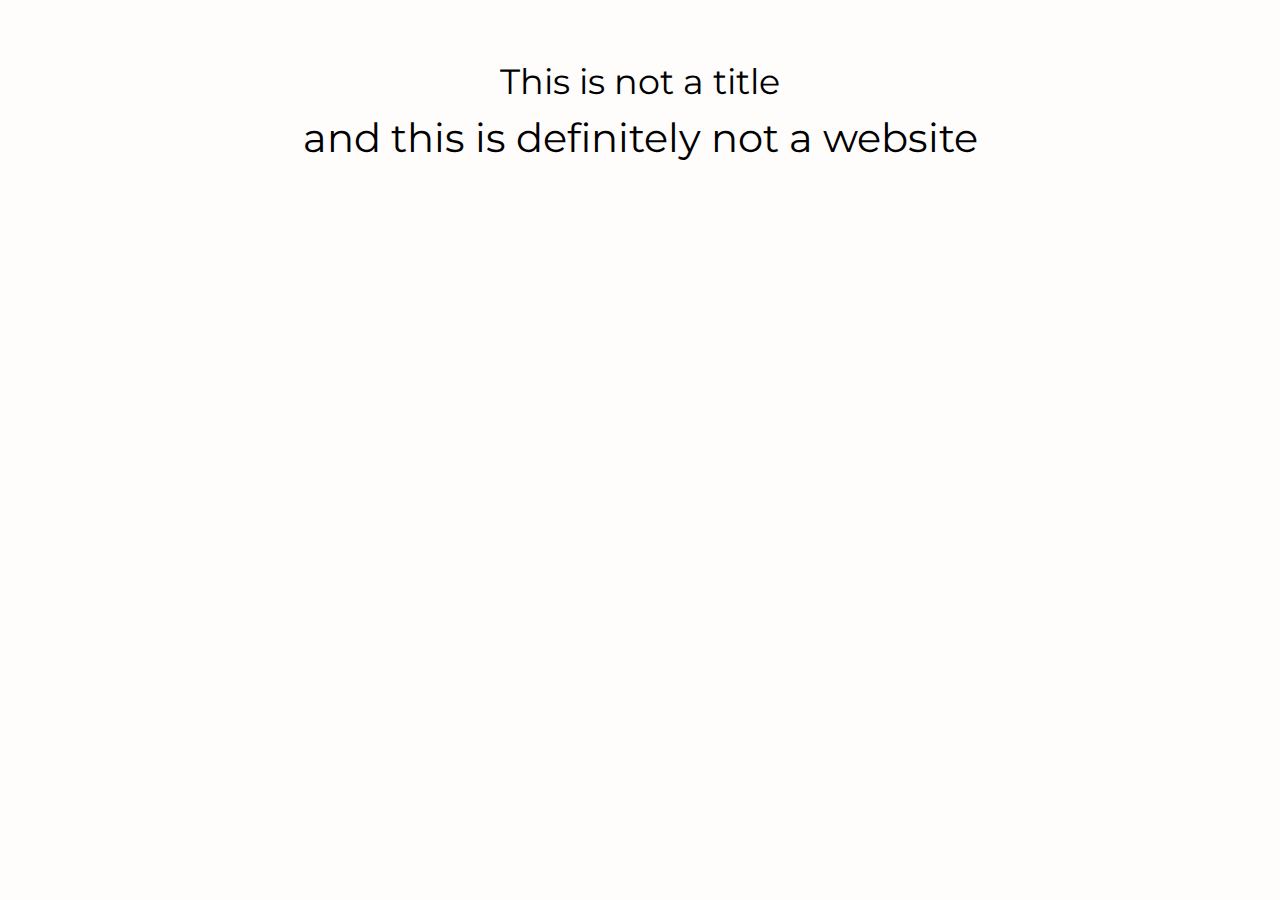
==== index.html @ 1a1ee0b5 "init" ====
<html lang="en">
<head>
    <meta charset="UTF-8">
    <meta name="viewport" content="width=device-width, initial-scale=1.0">
    <link rel="stylesheet" href="style.css">
    <title>TomFoolery</title>
</head>
<body>
    <div class="fiTitle">This is not a title</div>
    <div class="secTitle"> and this is definitely not a website</div>
</body>
</html>
---- style.css ----
@import url('https://fonts.googleapis.com/css2?family=Montserrat:wght@100;200;400;700&display=swap');
body {
    background: #fffcfc;
    font-family: "Montserrat", sans-serif;
  }

@keyframes color-change-in {
    from {
        color:black;
    } 
    to {
        color:#2856eb;
    }
}

@keyframes color-change-out {
    from {
        color:#2856eb;
    } 
    to {
        color:black;
    }
}

.fiTitle{
    margin-top: 60px;
    color: #000000;
    text-align: center;
    font-size: 35px;
}

.secTitle{
    margin-top: 10px;
    animation: color-change-out ease-in 0.15s;
    color: #000000;
    text-align: center;
    font-size: 40px;
}

.secTitle:hover{
    animation: color-change-in ease-in 0.15s;
    color: #2856eb;
}
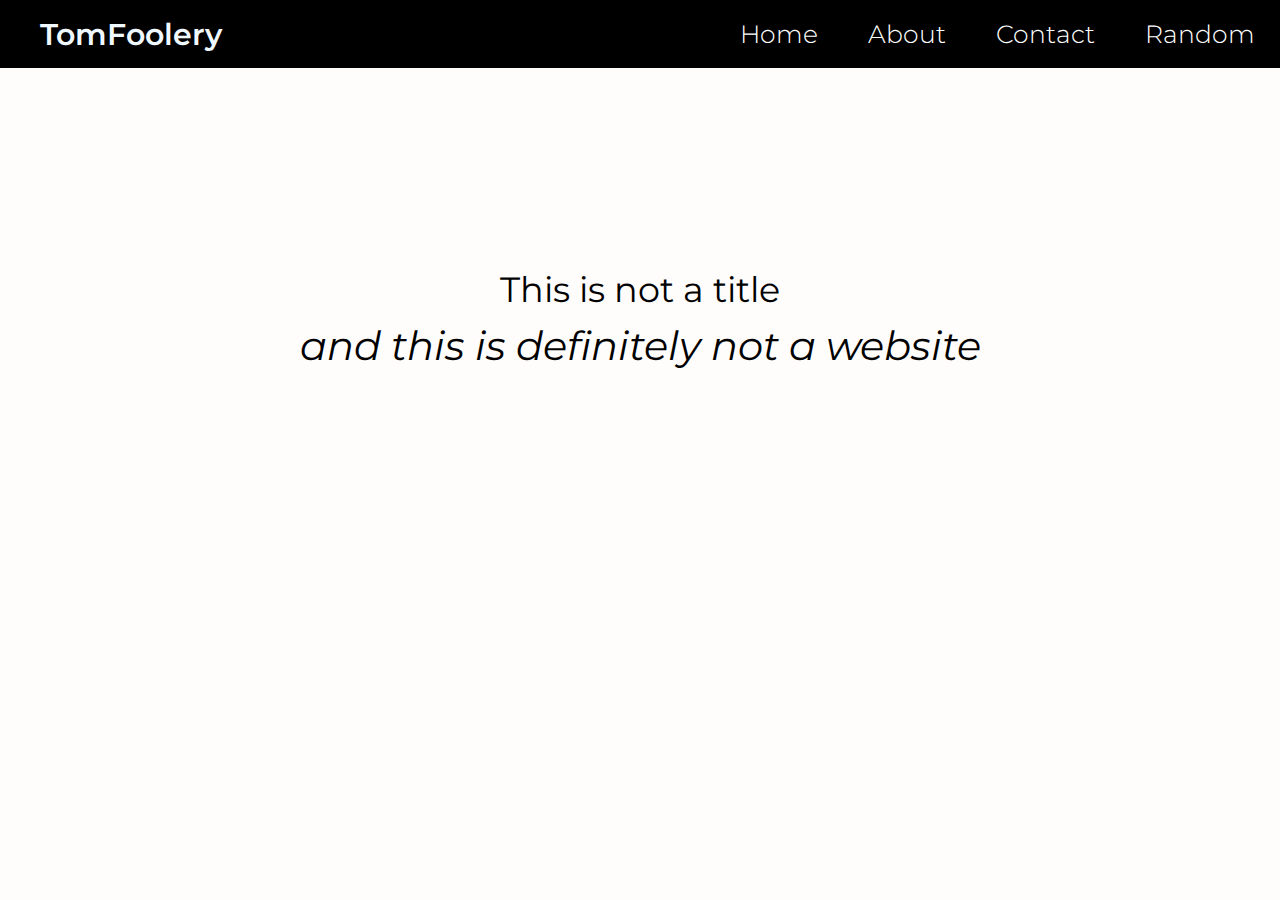
==== commit e61a1351: "navBar-added" ====
--- a/index.html
+++ b/index.html
@@ -4,9 +4,21 @@
     <meta name="viewport" content="width=device-width, initial-scale=1.0">
     <link rel="stylesheet" href="style.css">
     <title>TomFoolery</title>
+    <script src="script.js"></script>
 </head>
 <body>
+    <header class="navBar"> 
+        <ul class="navUl">
+            <div class="mainLogo"> TomFoolery </div>
+            <li><a href="default.asp">Random</a></li>
+            <li><a href="news.asp">Contact</a></li>
+            <li><a href="contact.asp">About</a></li>
+            <li><a href="about.asp">Home</a></li>
+            <div class="clear"></div> 
+        </ul>
+    </header>
     <div class="fiTitle">This is not a title</div>
     <div class="secTitle"> and this is definitely not a website</div>
 </body>
-</html>+</html>
+
--- a/style.css
+++ b/style.css
@@ -1,8 +1,91 @@
-@import url('https://fonts.googleapis.com/css2?family=Montserrat:wght@100;200;400;700&display=swap');
+@import url('https://fonts.googleapis.com/css2?family=Montserrat:ital,wght@0,100..900;1,100..900&display=swap');
 body {
     background: #fffcfc;
     font-family: "Montserrat", sans-serif;
+    height: 100%;
+    width: 100%;
+    margin: 0;
   }
+
+
+
+.navBar{
+    background-color: black;
+    width: 100%;
+    height: 68px;
+}
+
+.navUl{
+    margin: 0;
+}
+
+li{
+    list-style: none;
+}
+
+@keyframes nav-hover-in{
+    from {
+        color:white;
+        background-color: #000000;
+    } 
+    to {
+        color:black;
+        background-color: #fffcfc;
+    }
+}
+
+@keyframes nav-hover-out{
+    from {
+        color:black;
+        background-color: #fffcfc;
+    } 
+    to {
+        color:white;
+        background-color: #000000;
+    }
+}
+
+a{
+    animation: nav-hover-out ease-in 0.25s;
+    float: right ;
+    display: block;
+    height: auto;
+    color: white;
+    text-align: center;
+    font-size: 25px;
+    font-weight: 300;
+    padding: 18.6px 25px;
+    text-decoration: none;
+}
+
+a:hover{
+    animation: nav-hover-in ease-in 0.25s;
+    color:black;
+    background-color: #fffcfc;
+}
+
+.mainLogo{
+    float: left;
+    height: auto;
+    margin: auto;
+    font-size: 30px;
+    font-weight: 600;
+    padding: 16px 0px;
+    color:aliceblue
+}
+
+.clear
+{
+  clear: both;
+}
+
+.fiTitle{
+    margin-top: 200px;
+    color: #000000;
+    text-align: center;
+    font-size: 35px;
+    font-weight: 700px;
+}
 
 @keyframes color-change-in {
     from {
@@ -22,19 +105,13 @@
     }
 }
 
-.fiTitle{
-    margin-top: 60px;
-    color: #000000;
-    text-align: center;
-    font-size: 35px;
-}
-
 .secTitle{
     margin-top: 10px;
     animation: color-change-out ease-in 0.15s;
     color: #000000;
     text-align: center;
     font-size: 40px;
+    font-style: italic;
 }
 
 .secTitle:hover{
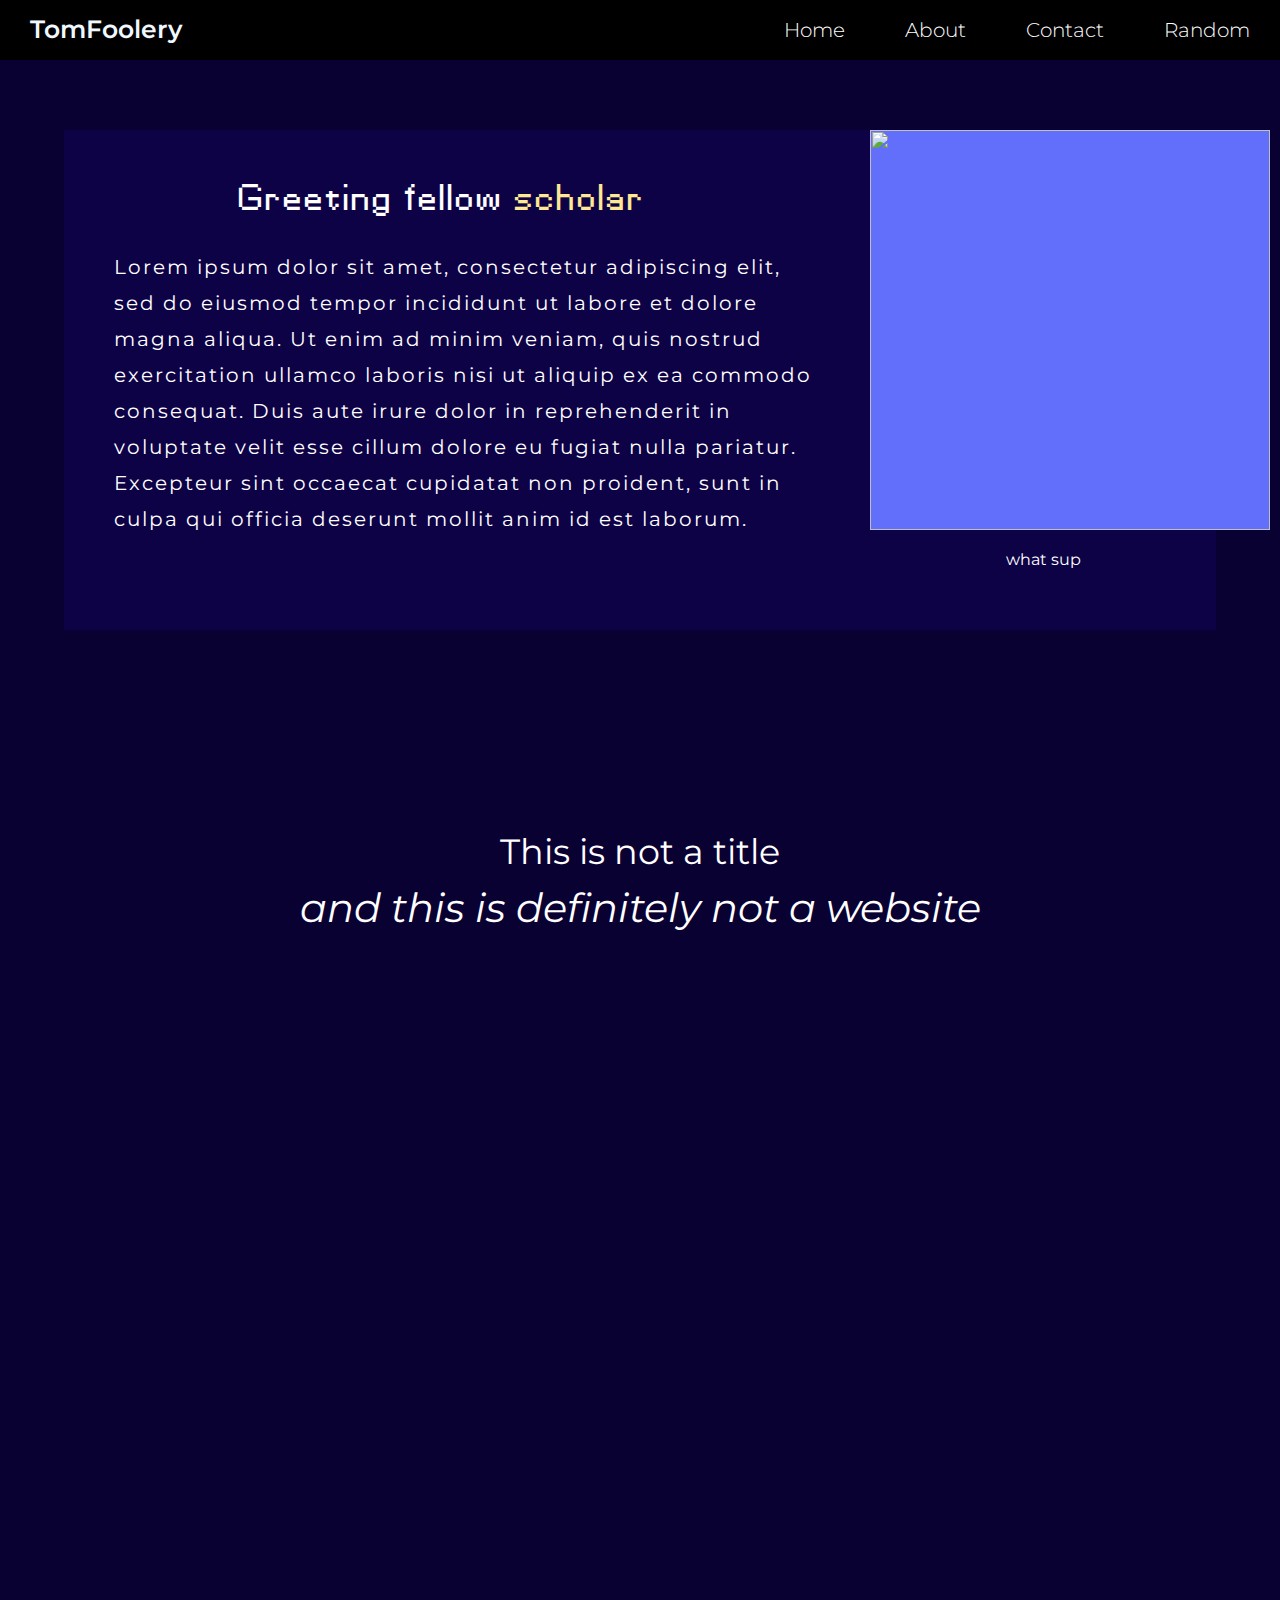
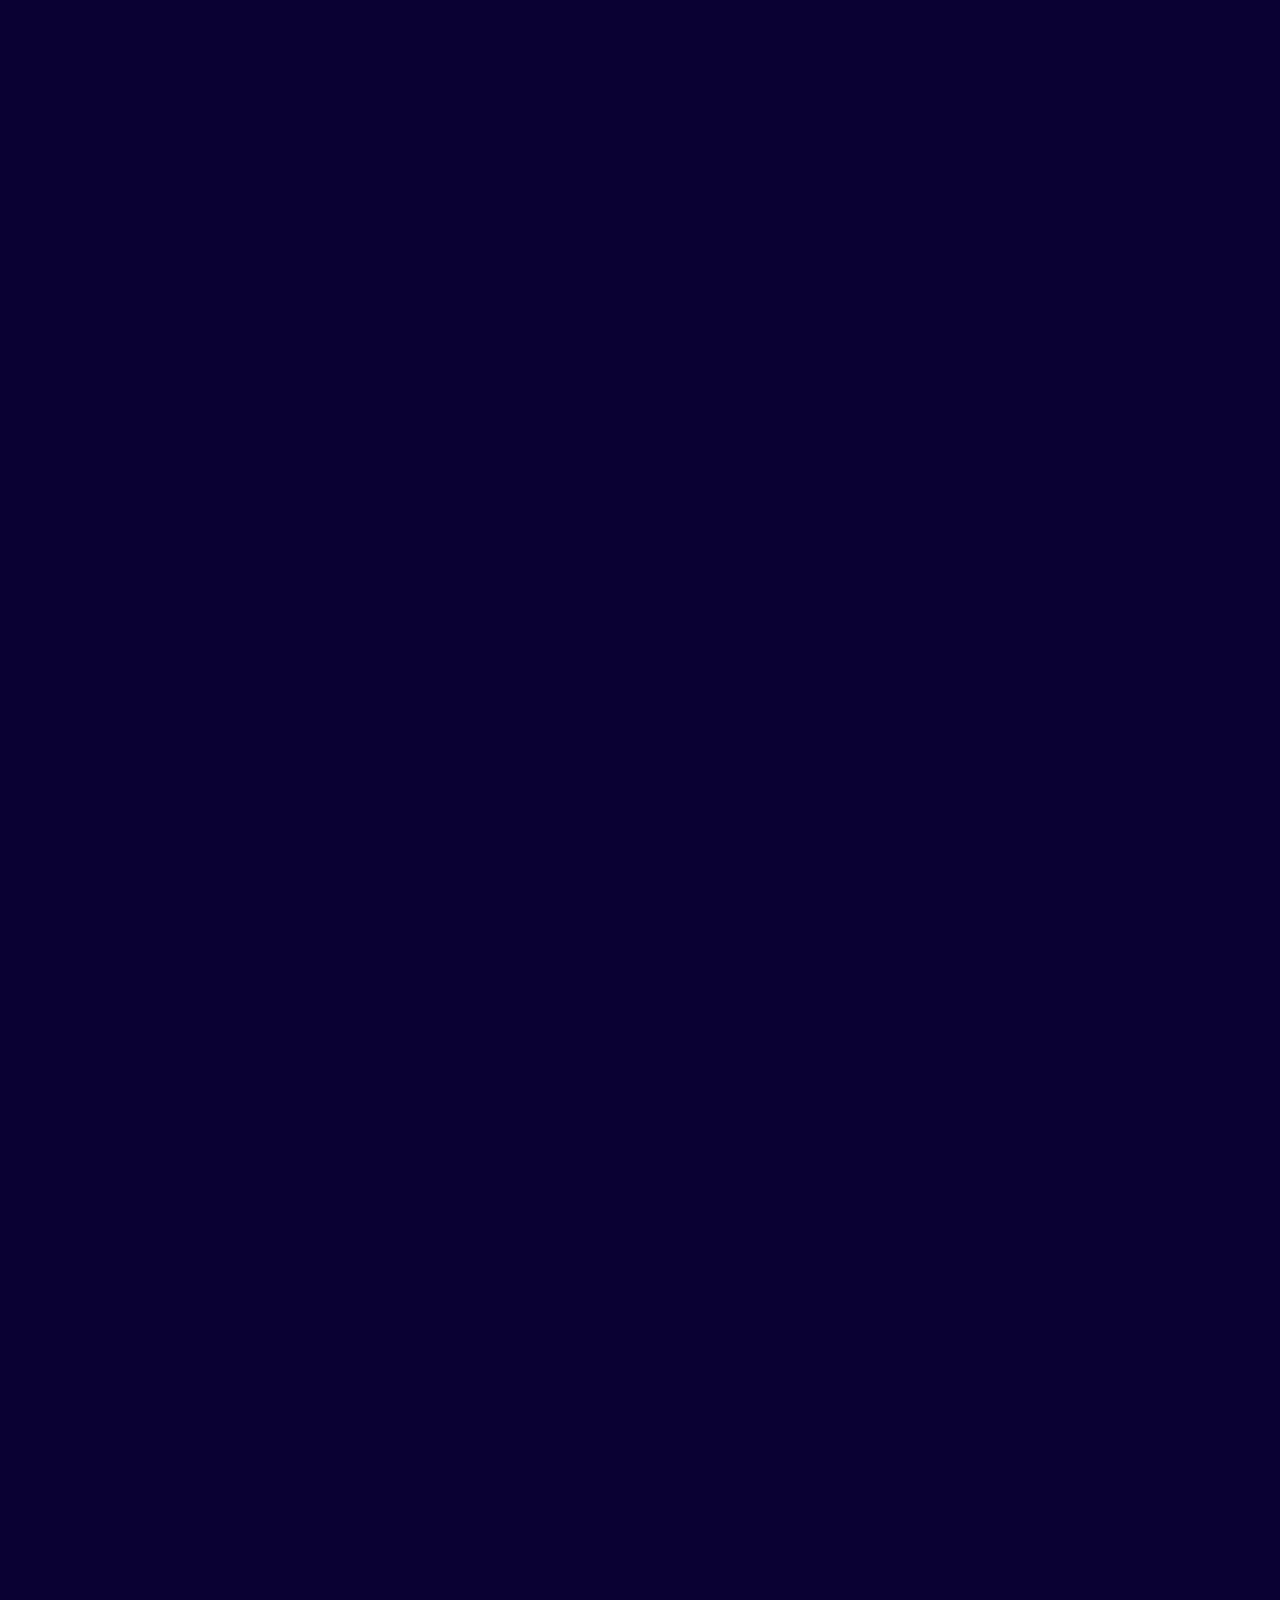
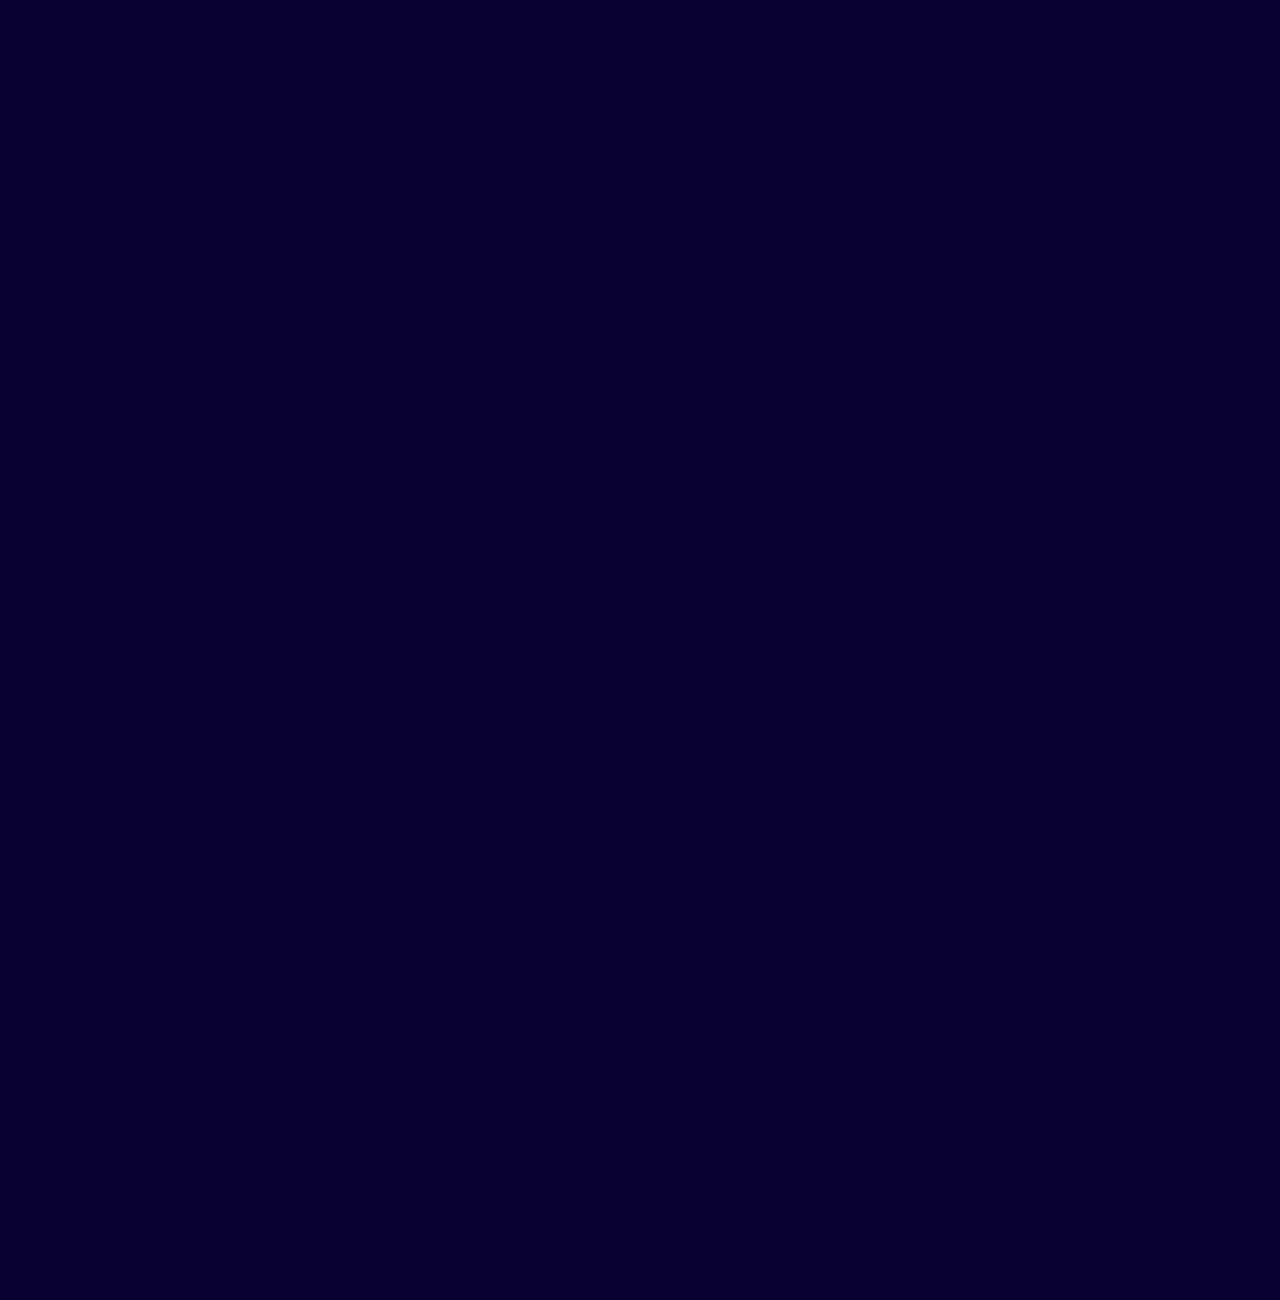
==== commit 8cb8bab3: "updated-navbar-and-added-intro" ====
--- a/index.html
+++ b/index.html
@@ -4,21 +4,31 @@
     <meta name="viewport" content="width=device-width, initial-scale=1.0">
     <link rel="stylesheet" href="style.css">
     <title>TomFoolery</title>
-    <script src="script.js"></script>
 </head>
 <body>
     <header class="navBar"> 
-        <ul class="navUl">
-            <div class="mainLogo"> TomFoolery </div>
-            <li><a href="default.asp">Random</a></li>
-            <li><a href="news.asp">Contact</a></li>
-            <li><a href="contact.asp">About</a></li>
-            <li><a href="about.asp">Home</a></li>
-            <div class="clear"></div> 
-        </ul>
+        <div class="mainLogo"> TomFoolery </div>
+        <div class="navUl">
+            <a class="navItem" href="default.asp">Random</a>
+            <a class="navItem" href="news.asp">Contact</a>
+            <a class="navItem" href="contact.asp">About</a>
+            <a class="navItem" href="about.asp">Home</a>
+            
+        </div>
     </header>
+    <div class="introContainer" id="intro"> 
+        <div class="introLeft">
+            <div class="greetTitle"> Greeting fellow <span style="color: #ffe893;">scholar</span></div>
+            <div class="introContent">Lorem ipsum dolor sit amet, consectetur adipiscing elit, sed do eiusmod tempor incididunt ut labore et dolore magna aliqua. Ut enim ad minim veniam, quis nostrud exercitation ullamco laboris nisi ut aliquip ex ea commodo consequat. Duis aute irure dolor in reprehenderit in voluptate velit esse cillum dolore eu fugiat nulla pariatur. Excepteur sint occaecat cupidatat non proident, sunt in culpa qui officia deserunt mollit anim id est laborum.</div>
+        </div>
+        <div class="introRight">
+            <img class="introPicture" src="pfp.jpg">
+            <div class="introPicText">what sup</div>
+        </div>
+    </div>
     <div class="fiTitle">This is not a title</div>
     <div class="secTitle"> and this is definitely not a website</div>
+    <script src="script.js"></script>
 </body>
 </html>
 
--- a/style.css
+++ b/style.css
@@ -1,8 +1,14 @@
 @import url('https://fonts.googleapis.com/css2?family=Montserrat:ital,wght@0,100..900;1,100..900&display=swap');
+@font-face {
+    font-family: 'fvf';
+    src: url('FVF Fernando 08.ttf') format('opentype');
+    font-weight: normal;
+    font-style: normal;
+}
 body {
-    background: #fffcfc;
+    background: #0a0133;
     font-family: "Montserrat", sans-serif;
-    height: 100%;
+    height: 500%;
     width: 100%;
     margin: 0;
   }
@@ -12,11 +18,13 @@
 .navBar{
     background-color: black;
     width: 100%;
-    height: 68px;
+    height: 60px;
 }
 
 .navUl{
-    margin: 0;
+    margin: auto;
+    align-items: center;
+    
 }
 
 li{
@@ -25,53 +33,58 @@
 
 @keyframes nav-hover-in{
     from {
-        color:white;
-        background-color: #000000;
+        font-size: 20px;
+        font-weight: 300 ;
+        margin: 18px 30px;
     } 
     to {
-        color:black;
-        background-color: #fffcfc;
+        font-size: 25px;
+        font-weight: 600 ;
+        margin: 14px 30px;
     }
 }
 
 @keyframes nav-hover-out{
     from {
-        color:black;
-        background-color: #fffcfc;
+        margin: 14px 30px;
+        font-size: 25px;
+        font-weight: 600 ;
     } 
     to {
-        color:white;
-        background-color: #000000;
+        font-size: 20px;
+        font-weight: 300;
+        margin: 18px 30px;
     }
 }
 
-a{
+.navItem{
     animation: nav-hover-out ease-in 0.25s;
     float: right ;
     display: block;
     height: auto;
     color: white;
     text-align: center;
-    font-size: 25px;
+    font-size: 20px;
     font-weight: 300;
-    padding: 18.6px 25px;
+    margin: 18px 30px; 
     text-decoration: none;
 }
 
 a:hover{
-    animation: nav-hover-in ease-in 0.25s;
-    color:black;
-    background-color: #fffcfc;
+    animation: nav-hover-in ease-in 0.2s;
+    font-weight: 600;
+    font-size: 25px;
+    margin: 14px 30px;
 }
 
 .mainLogo{
     float: left;
     height: auto;
-    margin: auto;
-    font-size: 30px;
+    font-size: 25px;
     font-weight: 600;
-    padding: 16px 0px;
-    color:aliceblue
+    padding: 14px 0px;
+    color:aliceblue;
+    margin-left: 30px;
 }
 
 .clear
@@ -81,7 +94,7 @@
 
 .fiTitle{
     margin-top: 200px;
-    color: #000000;
+    color: #ffffff;
     text-align: center;
     font-size: 35px;
     font-weight: 700px;
@@ -89,26 +102,26 @@
 
 @keyframes color-change-in {
     from {
-        color:black;
+        color:#ffffff;
     } 
     to {
-        color:#2856eb;
+        color:#ffea98;
     }
 }
 
 @keyframes color-change-out {
     from {
-        color:#2856eb;
+        color:#ffea98;
     } 
     to {
-        color:black;
+        color:#ffffff;
     }
 }
 
 .secTitle{
     margin-top: 10px;
     animation: color-change-out ease-in 0.15s;
-    color: #000000;
+    color: #ffffff;
     text-align: center;
     font-size: 40px;
     font-style: italic;
@@ -116,9 +129,63 @@
 
 .secTitle:hover{
     animation: color-change-in ease-in 0.15s;
-    color: #2856eb;
+    color: #ffea98;
+}
+
+.introContainer{
+    width: 90%;
+    height: 500px;
+    align-items: center;
+    margin: auto;
+    margin-top: 70px;
+    background-color:#0e0246;
+}
+.introLeft{
+    float: left;
+    margin: auto;
+    width: 70%;
+    height: auto;
+}
+
+.greetTitle{
+    text-align: center;
+    margin-top: 35px;
+    margin-right: 50px;
+    font-family: fvf;
+    letter-spacing: 2px;
+    font-size: 25px;
+    color:white;
+}
+
+.introContent{
+    color:white;
+    margin: 50px;
+    margin-top: 30px;
+    font-size: 20px;
+    letter-spacing: 2px;
+    line-height: 1.8;
+}
+
+.introRight{
+    float: right;
+    margin: auto;
+    width: 30%;
+    height: auto;
+}
+
+.introPicture{
+    
+    height: 400px;
+    width: 400px;
+    text-align: center;
+    background-color: #626ffb;
+}
+
+.introPicText{
+    margin-top: 20px;
+    text-align:center;
+    color: white;
 }
 
 
 
-
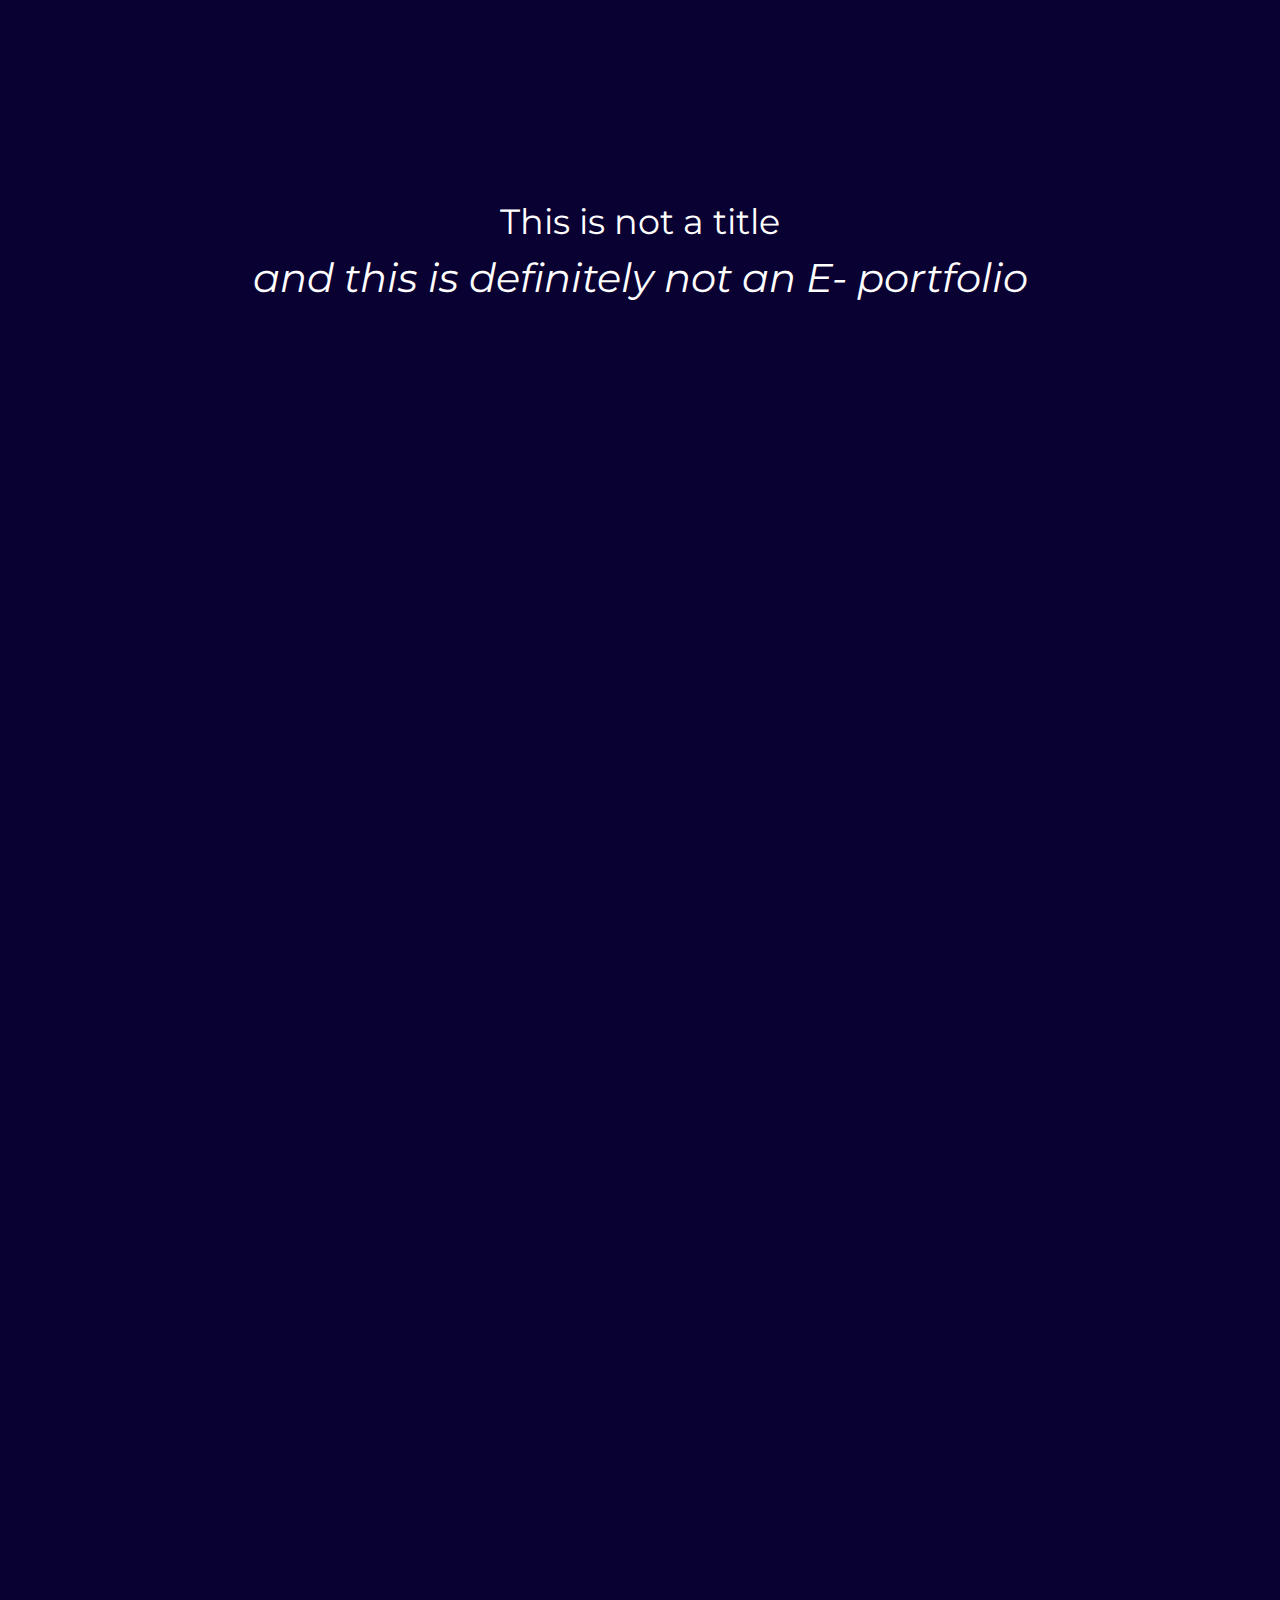
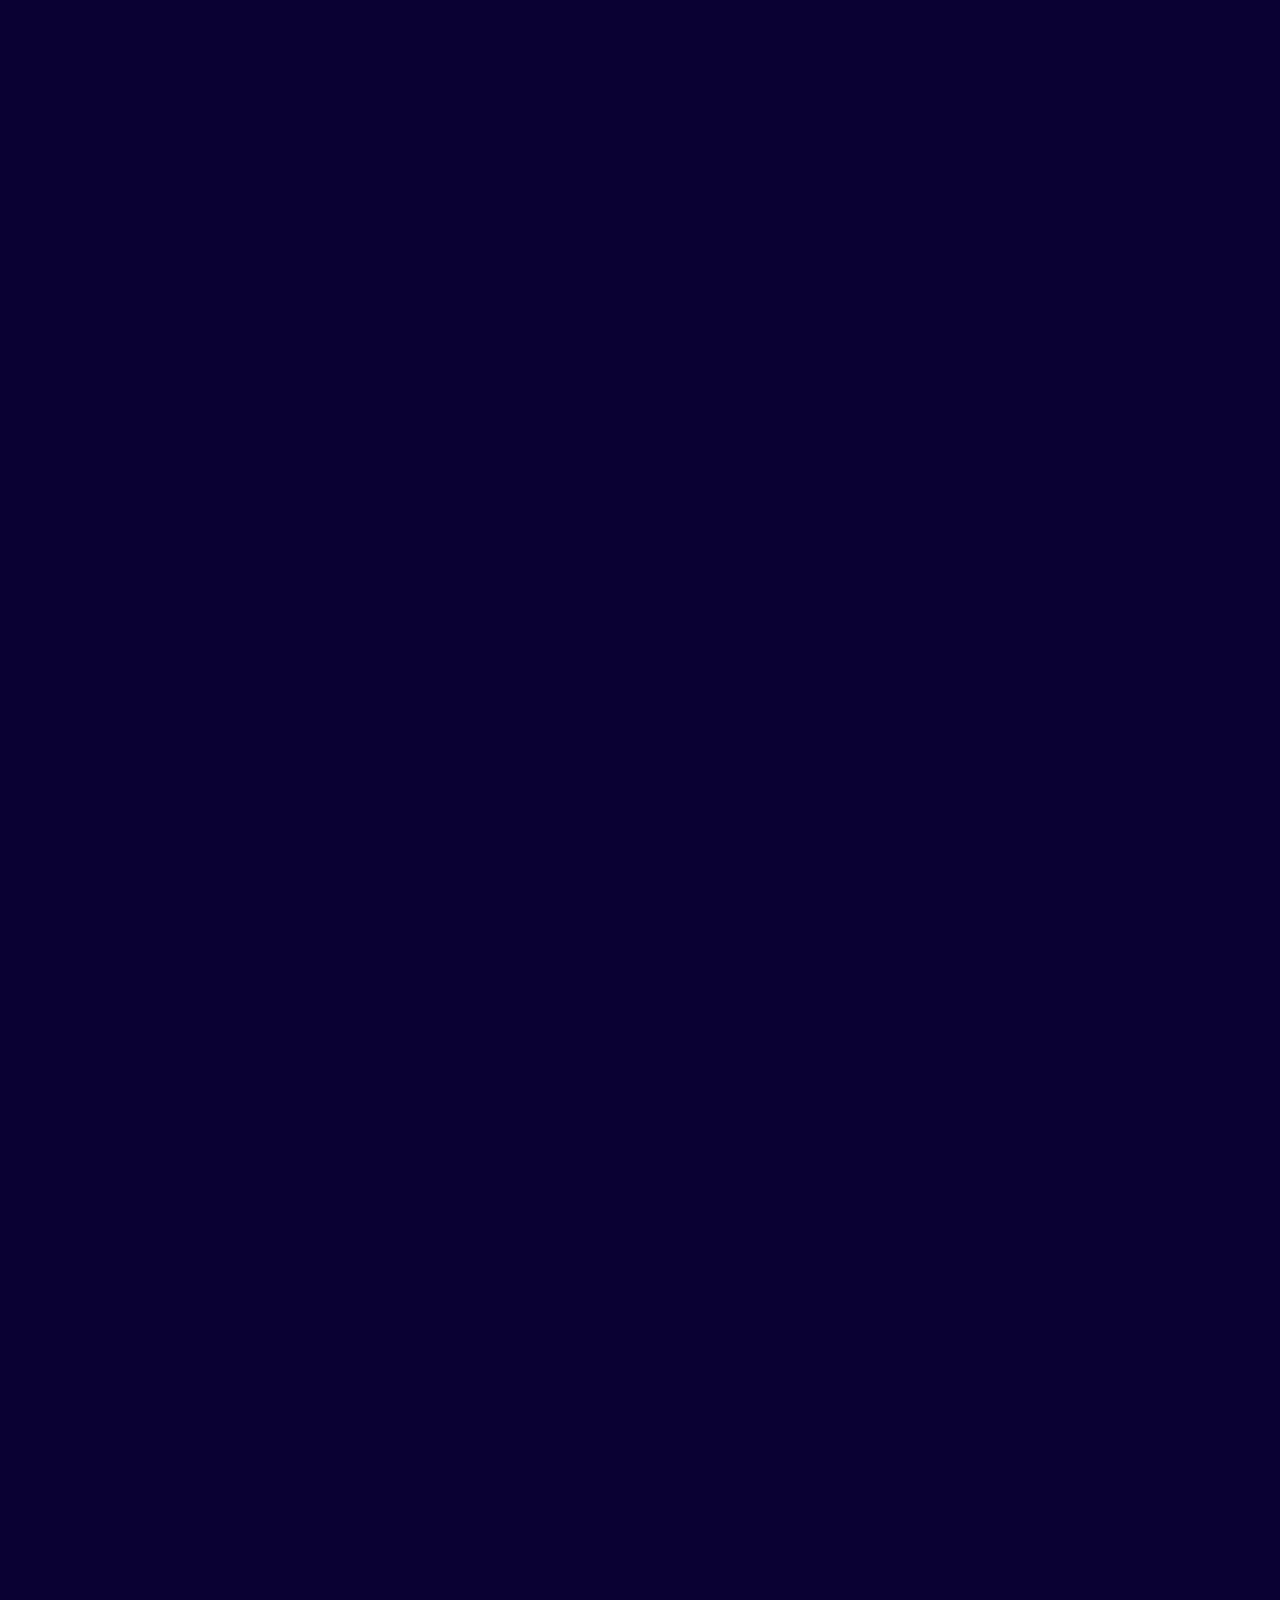
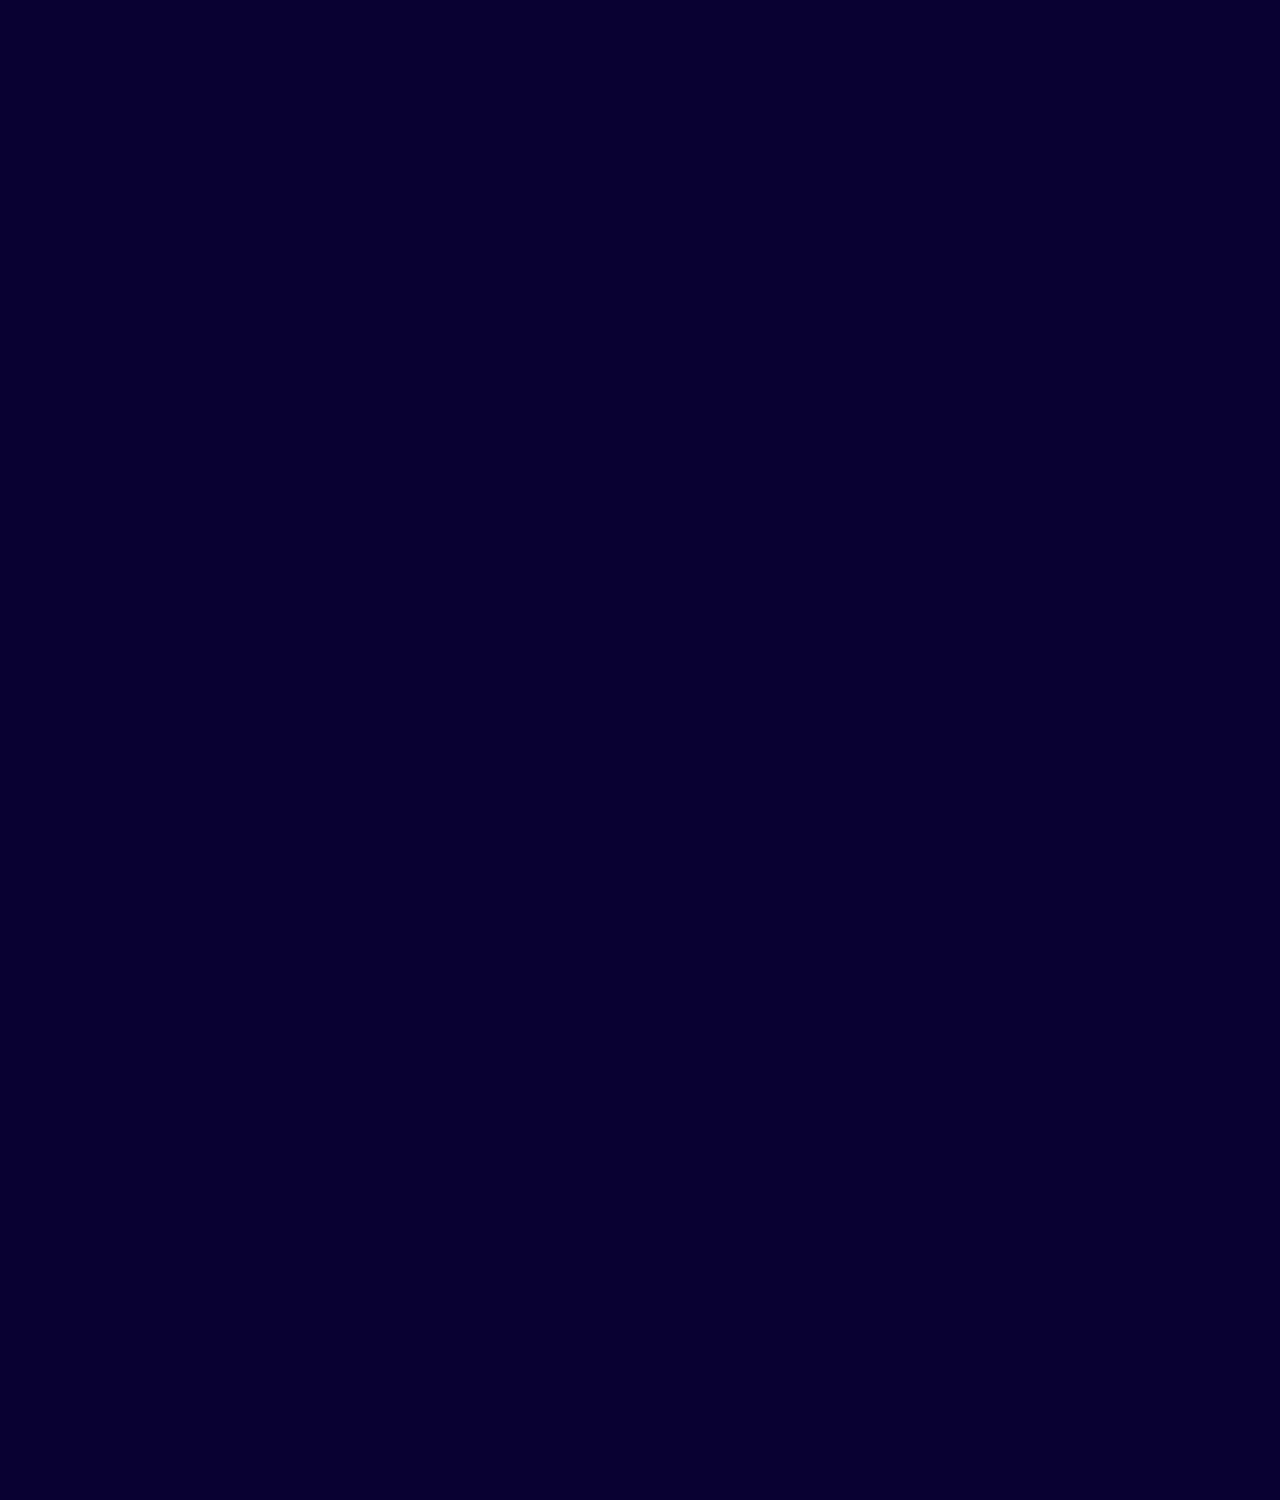
==== commit 6e05c84b: "updated-index" ====
--- a/index.html
+++ b/index.html
@@ -2,32 +2,23 @@
 <head>
     <meta charset="UTF-8">
     <meta name="viewport" content="width=device-width, initial-scale=1.0">
+    <link rel="icon" href="webIcon.png">
     <link rel="stylesheet" href="style.css">
     <title>TomFoolery</title>
 </head>
 <body>
-    <header class="navBar"> 
+    <main-header></main-header>          
+    <!-- <header class="navBar"> 
         <div class="mainLogo"> TomFoolery </div>
         <div class="navUl">
             <a class="navItem" href="default.asp">Random</a>
-            <a class="navItem" href="news.asp">Contact</a>
-            <a class="navItem" href="contact.asp">About</a>
-            <a class="navItem" href="about.asp">Home</a>
-            
+            <a class="navItem" href="contact.html">Contact</a>
+            <a class="navItem" href="about.html">About</a>
+            <a class="navItem" href="index.html">Home</a>
         </div>
-    </header>
-    <div class="introContainer" id="intro"> 
-        <div class="introLeft">
-            <div class="greetTitle"> Greeting fellow <span style="color: #ffe893;">scholar</span></div>
-            <div class="introContent">Lorem ipsum dolor sit amet, consectetur adipiscing elit, sed do eiusmod tempor incididunt ut labore et dolore magna aliqua. Ut enim ad minim veniam, quis nostrud exercitation ullamco laboris nisi ut aliquip ex ea commodo consequat. Duis aute irure dolor in reprehenderit in voluptate velit esse cillum dolore eu fugiat nulla pariatur. Excepteur sint occaecat cupidatat non proident, sunt in culpa qui officia deserunt mollit anim id est laborum.</div>
-        </div>
-        <div class="introRight">
-            <img class="introPicture" src="pfp.jpg">
-            <div class="introPicText">what sup</div>
-        </div>
-    </div>
+    </header>      -->
     <div class="fiTitle">This is not a title</div>
-    <div class="secTitle"> and this is definitely not a website</div>
+    <div class="secTitle"> and this is definitely not an E- portfolio</div>
     <script src="script.js"></script>
 </body>
 </html>
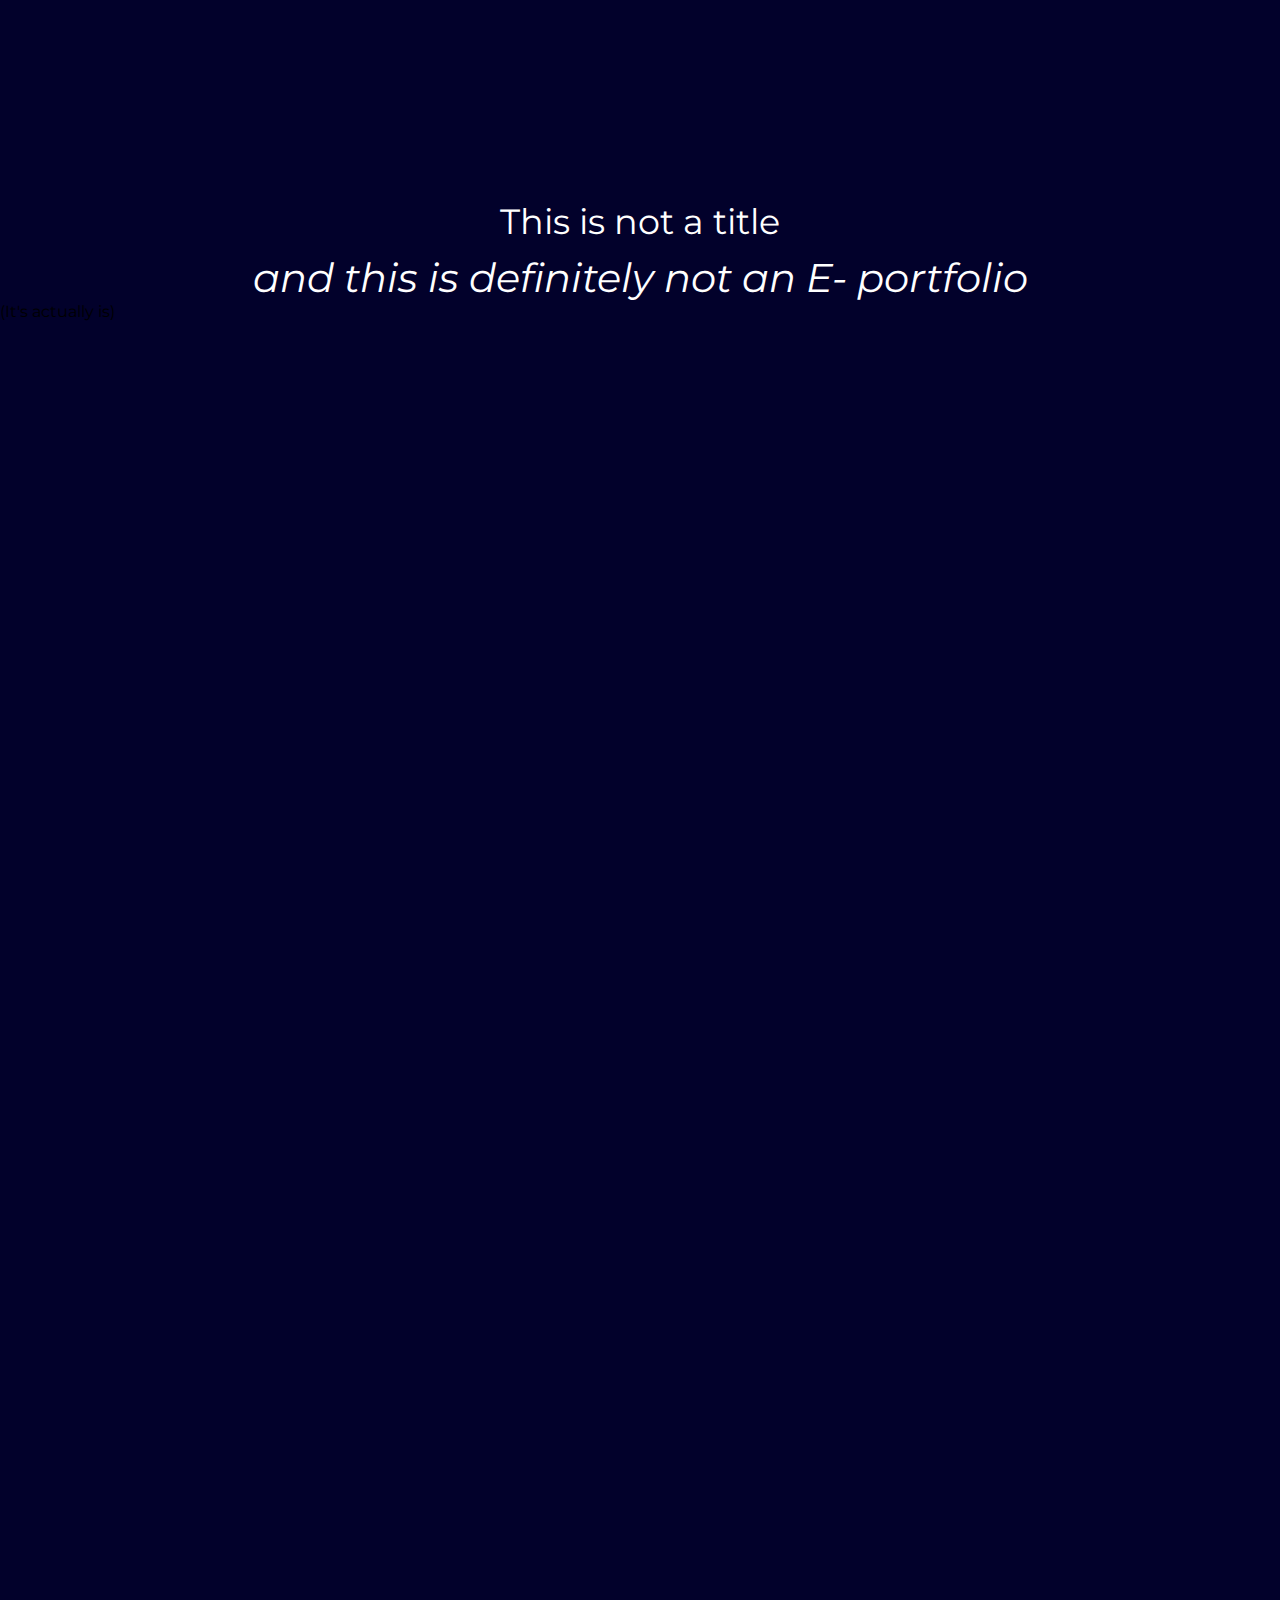
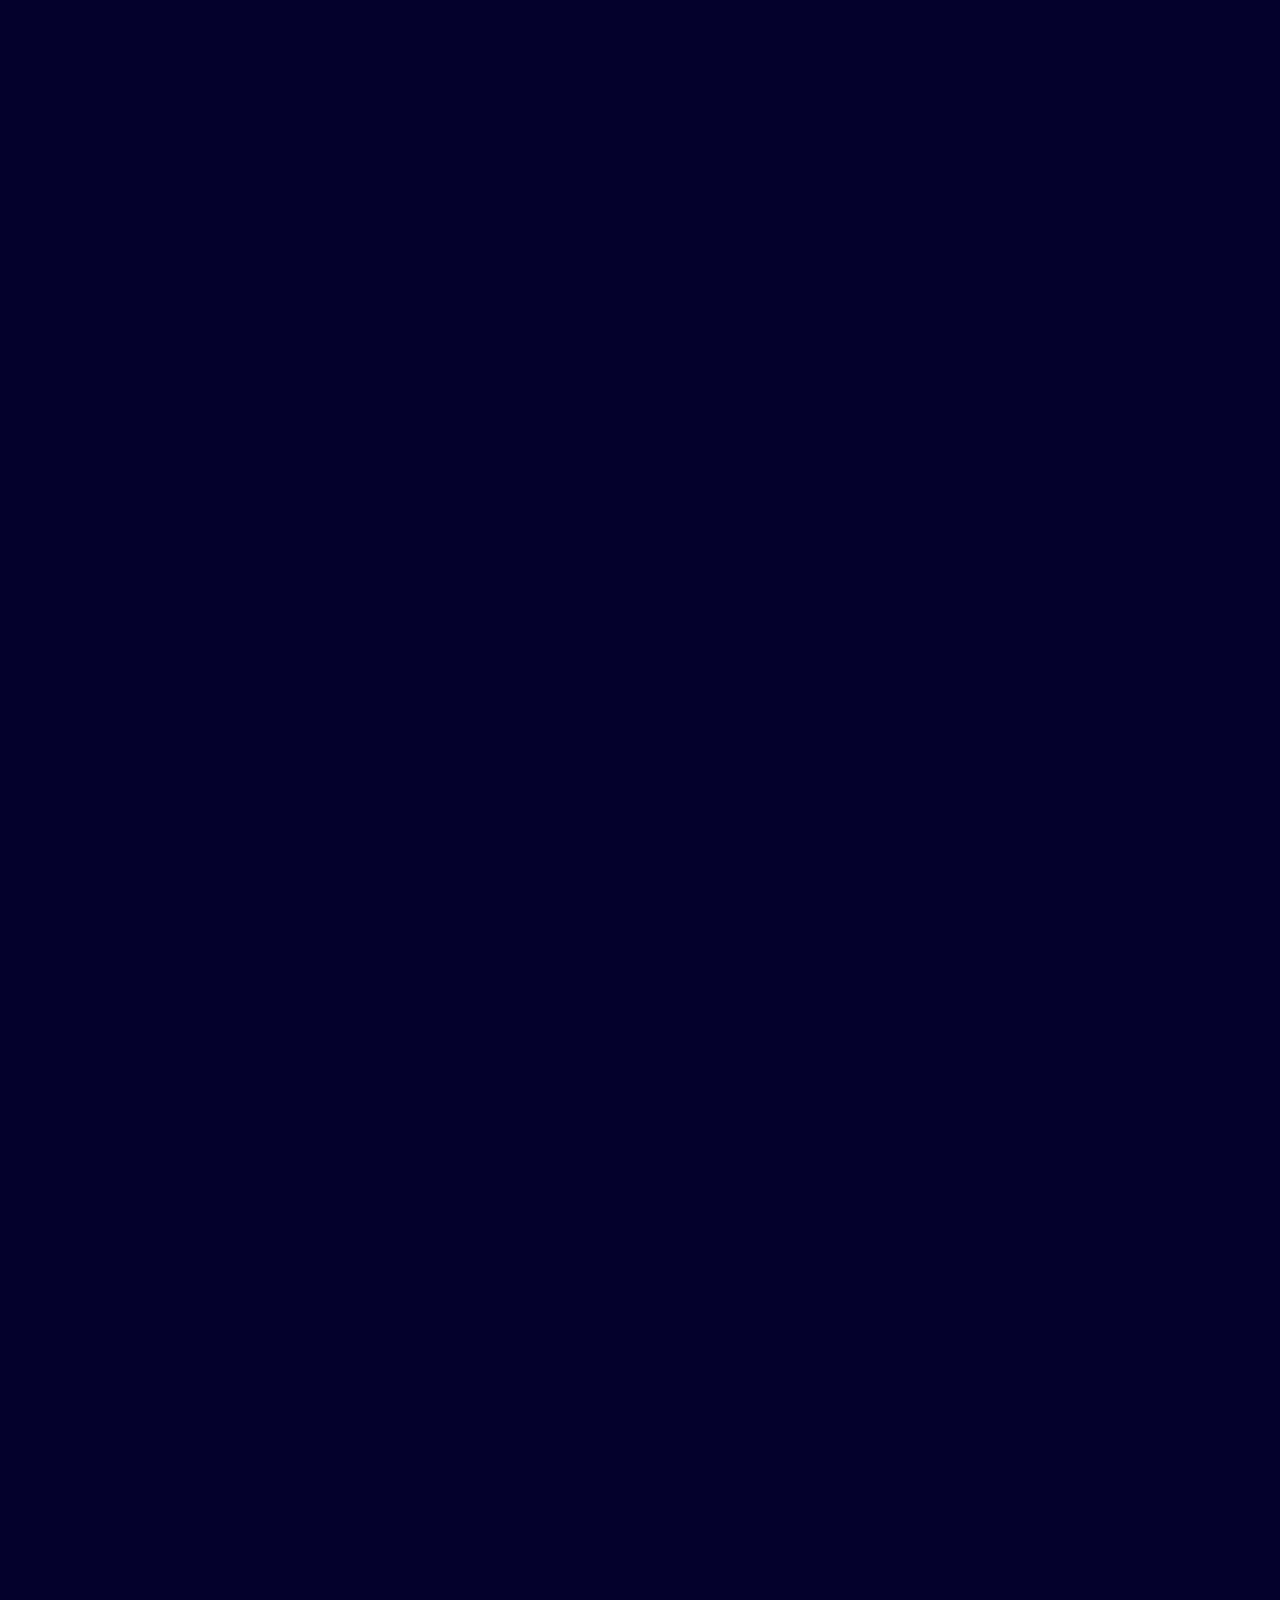
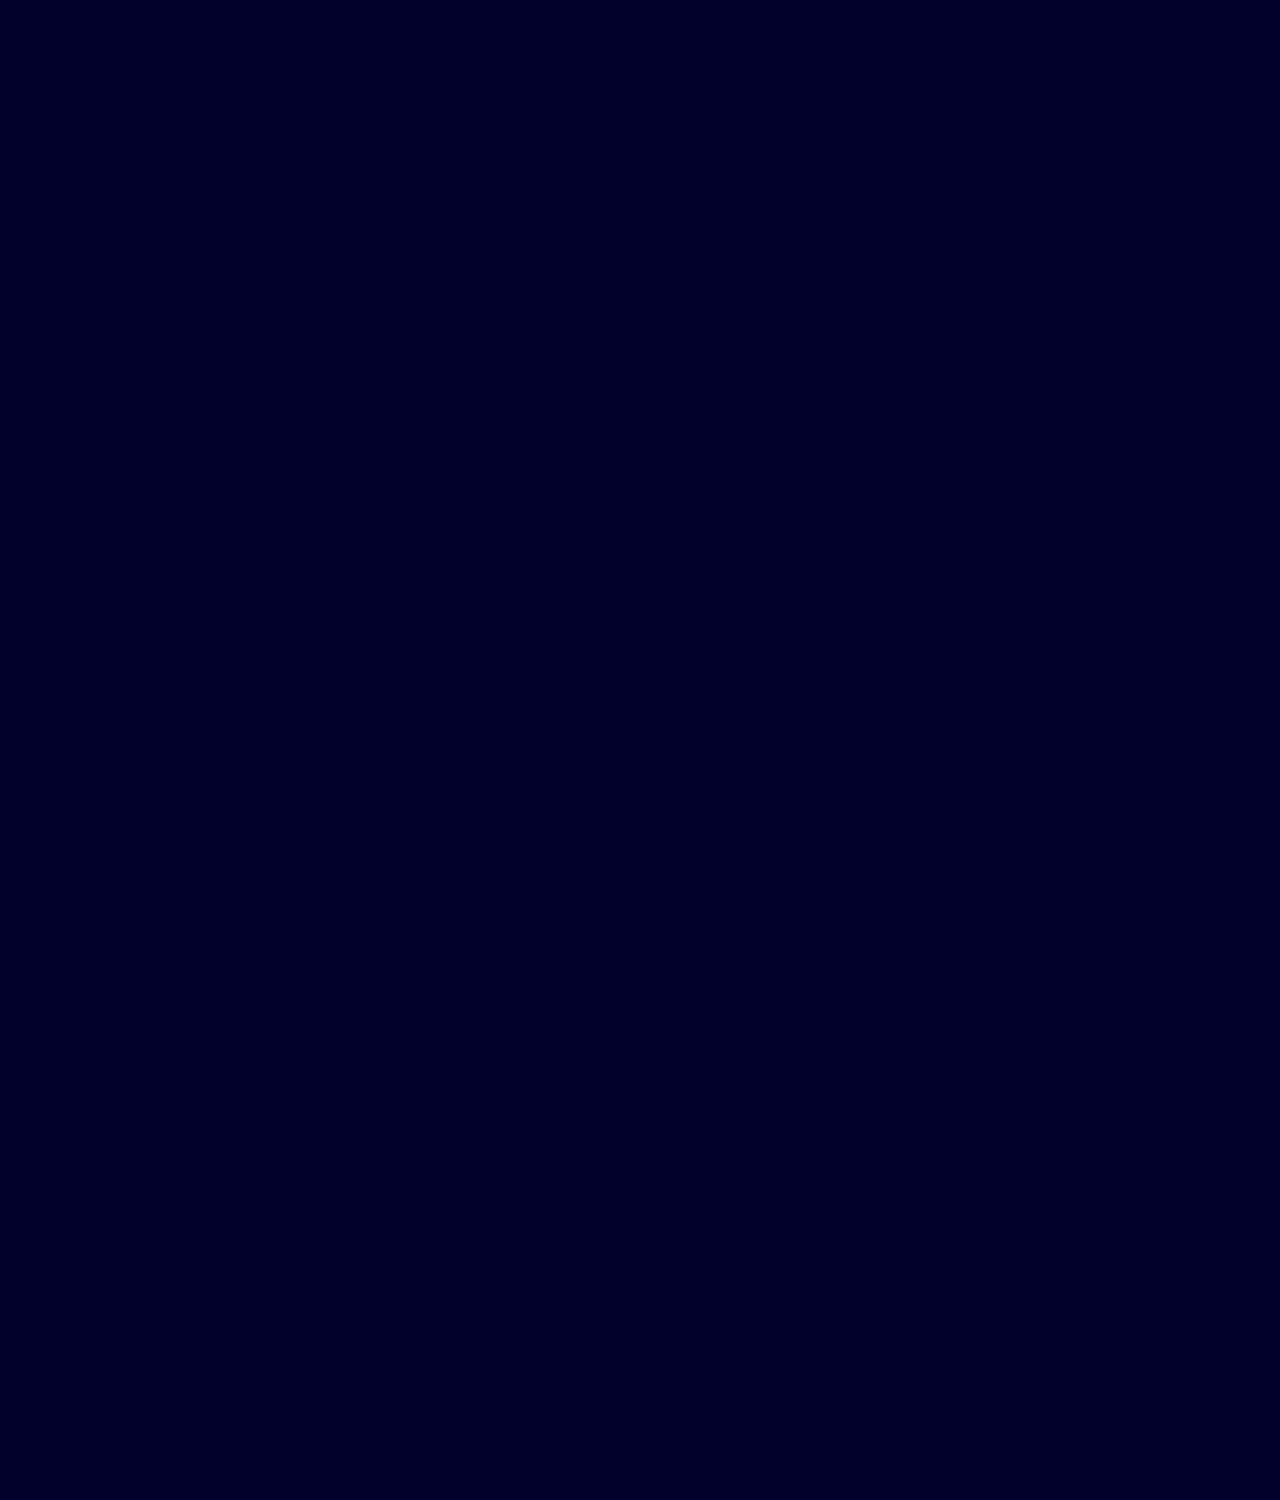
==== commit 094a2762: "updated-index" ====
--- a/index.html
+++ b/index.html
@@ -6,7 +6,7 @@
     <link rel="stylesheet" href="style.css">
     <title>TomFoolery</title>
 </head>
-<body>
+<body >
     <main-header></main-header>          
     <!-- <header class="navBar"> 
         <div class="mainLogo"> TomFoolery </div>
@@ -19,6 +19,7 @@
     </header>      -->
     <div class="fiTitle">This is not a title</div>
     <div class="secTitle"> and this is definitely not an E- portfolio</div>
+    <div class="triTitle">(It's actually is)</div>
     <script src="script.js"></script>
 </body>
 </html>
--- a/style.css
+++ b/style.css
@@ -6,7 +6,7 @@
     font-style: normal;
 }
 body {
-    background: #0a0133;
+    background: #02012b;
     font-family: "Montserrat", sans-serif;
     height: 500%;
     width: 100%;
@@ -44,21 +44,8 @@
     }
 }
 
-@keyframes nav-hover-out{
-    from {
-        margin: 14px 30px;
-        font-size: 25px;
-        font-weight: 600 ;
-    } 
-    to {
-        font-size: 20px;
-        font-weight: 300;
-        margin: 18px 30px;
-    }
-}
-
 .navItem{
-    animation: nav-hover-out ease-in 0.25s;
+    transition: 0.25s;
     float: right ;
     display: block;
     height: auto;
@@ -82,9 +69,10 @@
     height: auto;
     font-size: 25px;
     font-weight: 600;
-    padding: 14px 0px;
     color:aliceblue;
     margin-left: 30px;
+    margin-top: -5px;
+    font-family: fvf;
 }
 
 .clear
@@ -109,18 +97,9 @@
     }
 }
 
-@keyframes color-change-out {
-    from {
-        color:#ffea98;
-    } 
-    to {
-        color:#ffffff;
-    }
-}
-
 .secTitle{
     margin-top: 10px;
-    animation: color-change-out ease-in 0.15s;
+    transition: 0.15s;
     color: #ffffff;
     text-align: center;
     font-size: 40px;
@@ -134,22 +113,22 @@
 
 .introContainer{
     width: 90%;
-    height: 500px;
+    height: 470px;
     align-items: center;
     margin: auto;
     margin-top: 70px;
-    background-color:#0e0246;
+    background-color:#09003e;
 }
 .introLeft{
     float: left;
     margin: auto;
-    width: 70%;
+    width: 65%;
     height: auto;
 }
 
 .greetTitle{
     text-align: center;
-    margin-top: 35px;
+    margin-top: 40px;
     margin-right: 50px;
     font-family: fvf;
     letter-spacing: 2px;
@@ -159,33 +138,63 @@
 
 .introContent{
     color:white;
-    margin: 50px;
     margin-top: 30px;
+    margin: 20px;
     font-size: 20px;
     letter-spacing: 2px;
     line-height: 1.8;
+    text-align: right;
 }
 
 .introRight{
     float: right;
     margin: auto;
-    width: 30%;
-    height: auto;
+    width: 35%;
+    height: 100%;
 }
 
 .introPicture{
-    
+    margin: 35px;
     height: 400px;
     width: 400px;
     text-align: center;
-    background-color: #626ffb;
 }
 
 .introPicText{
-    margin-top: 20px;
+    margin-top: 35px;
     text-align:center;
     color: white;
 }
 
-
-
+.valueContainer{
+    width: 90%;
+    height: 480px;
+    align-items: center;
+    margin: auto;
+    margin-top: 70px;
+    background-color:#09003e;
+}
+
+.valueLeft{
+    float: left;
+    margin: auto;
+    width: 35%;
+    height: auto;
+}
+
+.valueRight{
+    float: right;
+    margin: auto;
+    width: 65%;
+    height: 100%;
+}
+
+.valueContent{
+    color:white;
+    margin-top: 30px;
+    margin-right: 35px;
+    font-size: 20px;
+    letter-spacing: 2px;
+    line-height: 1.8;
+}
+
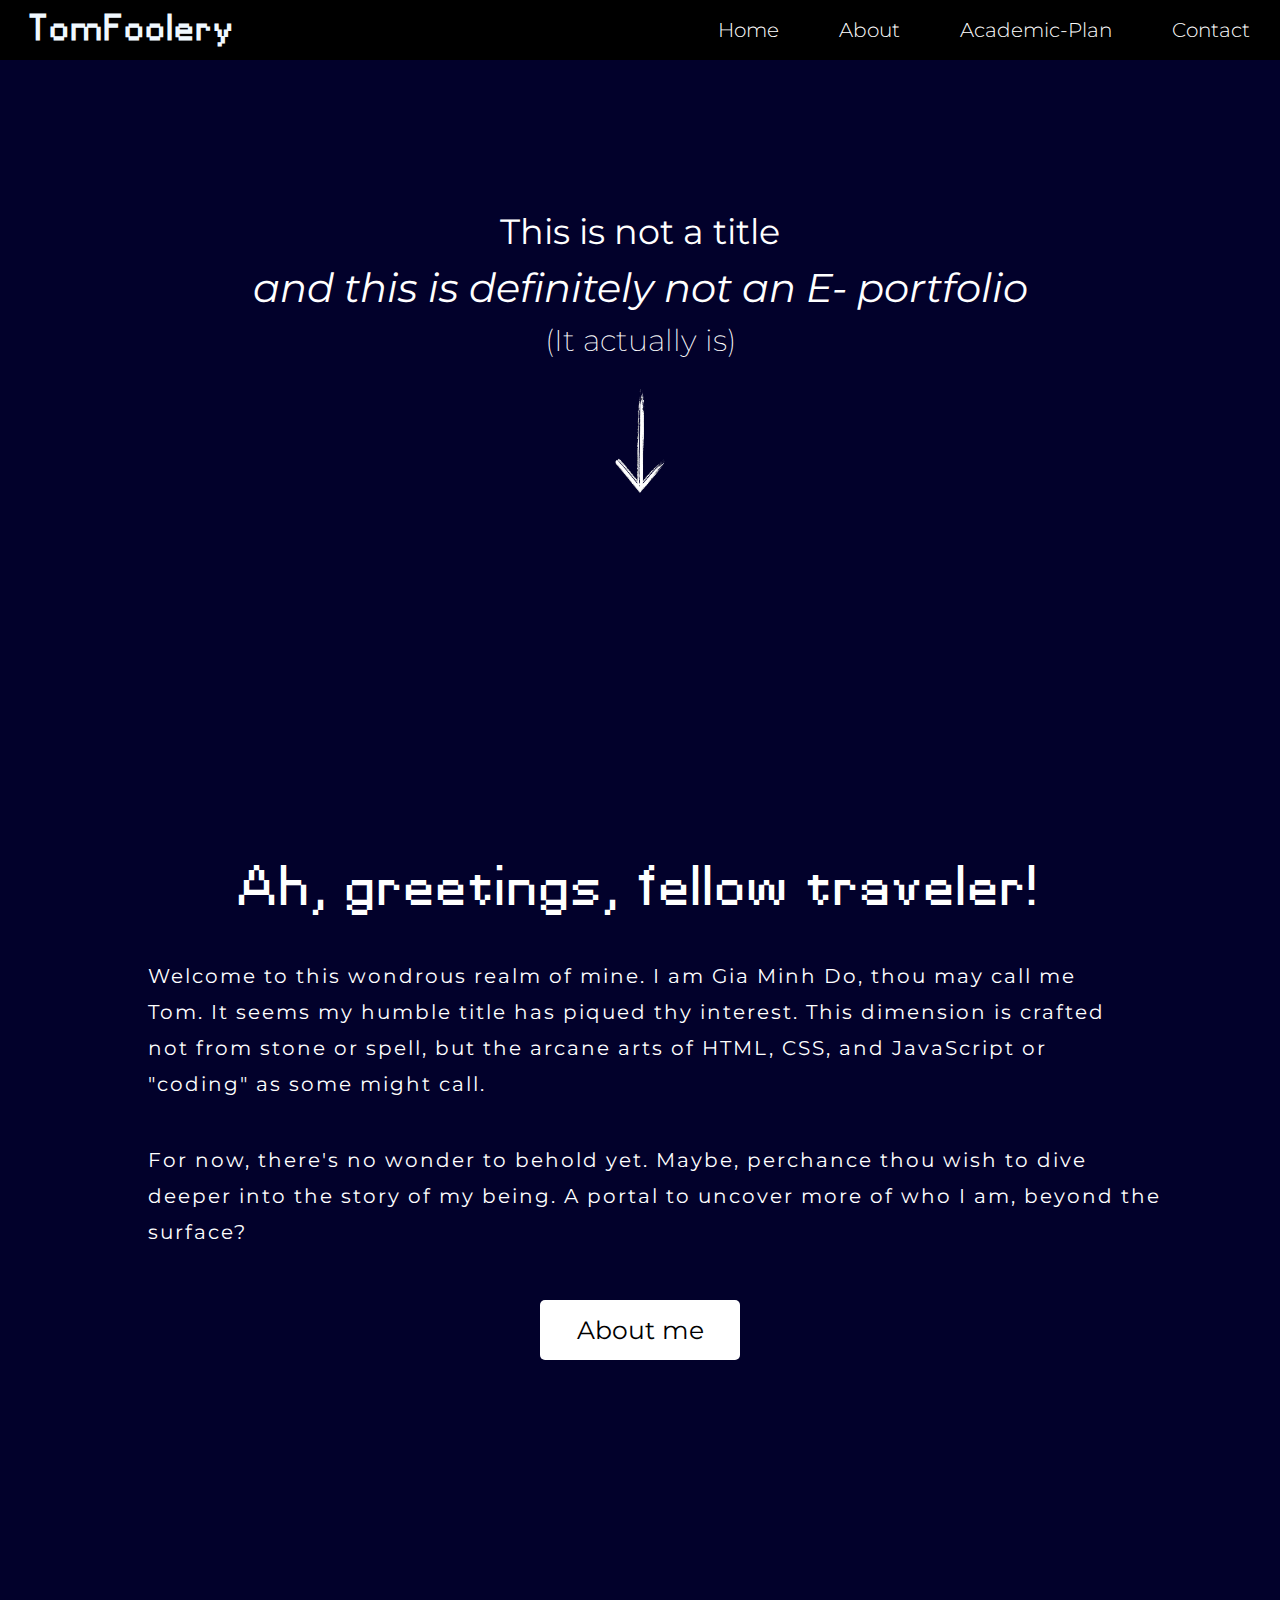
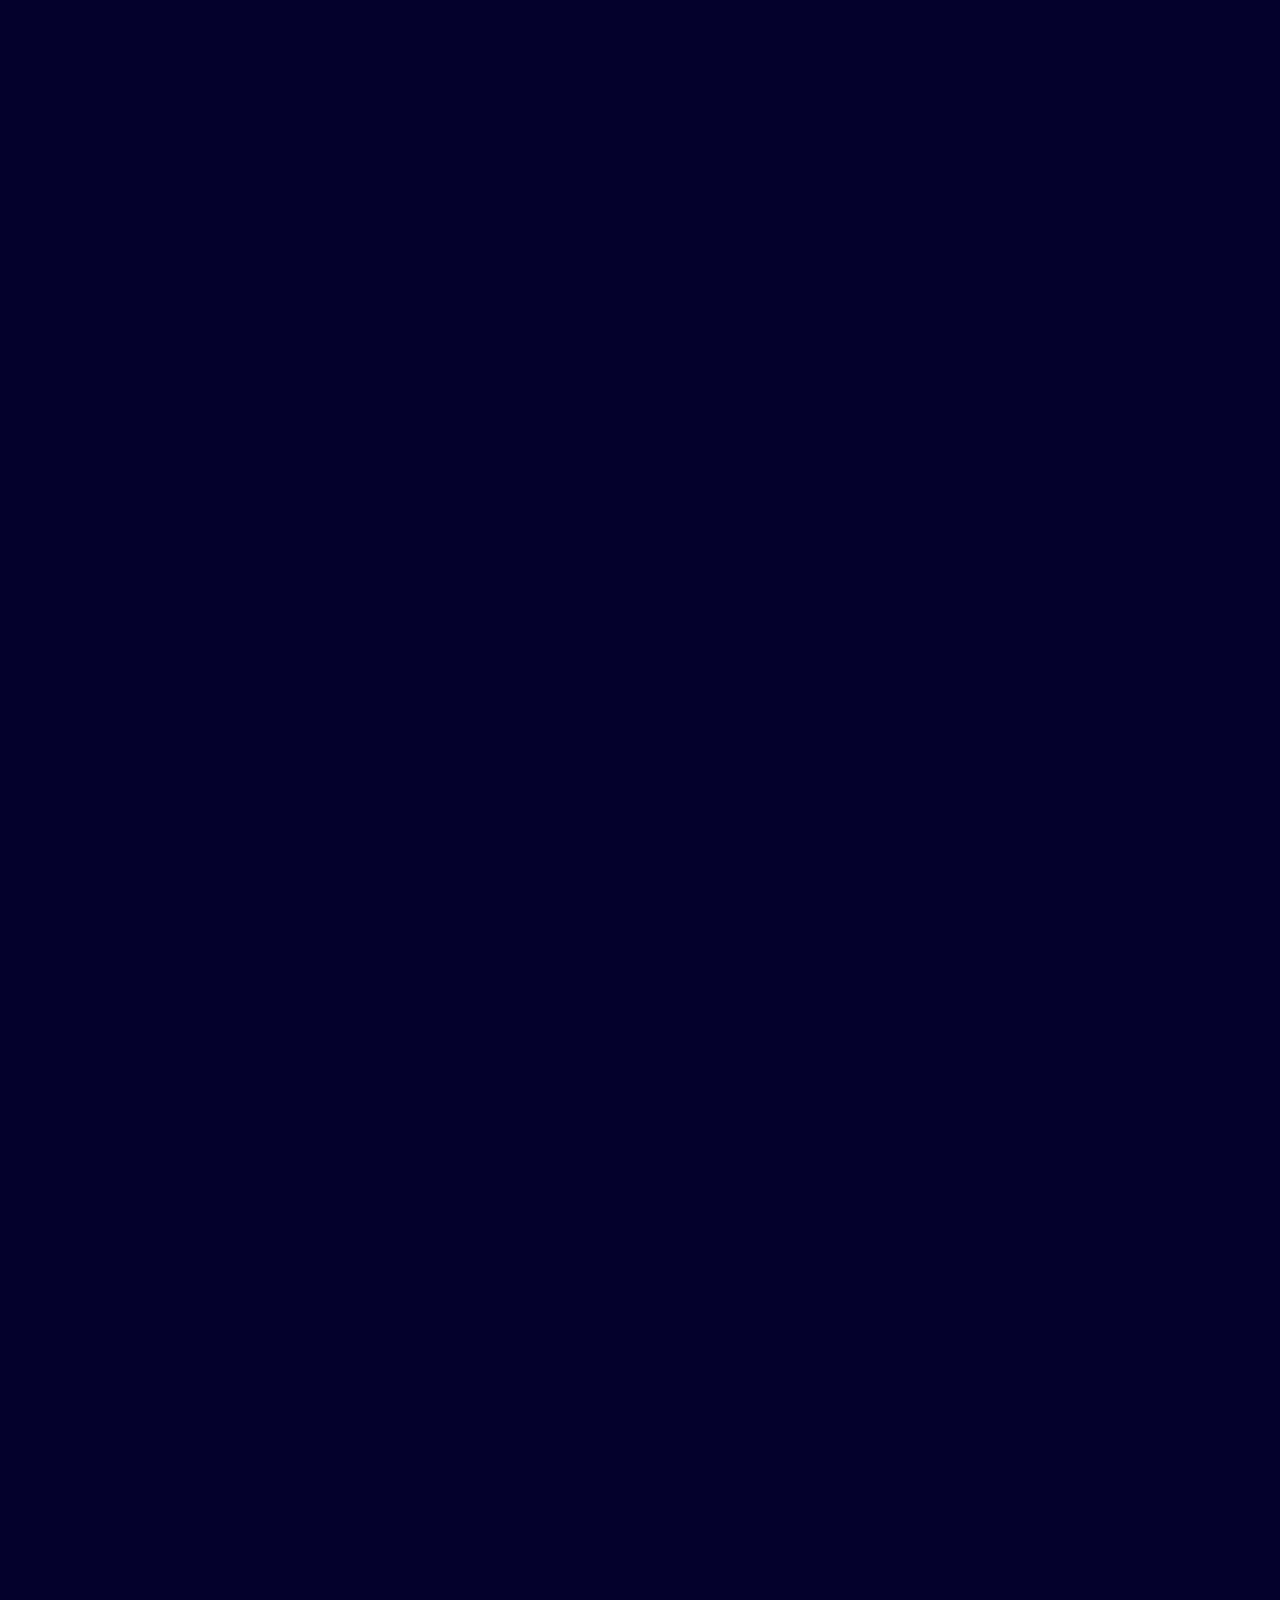
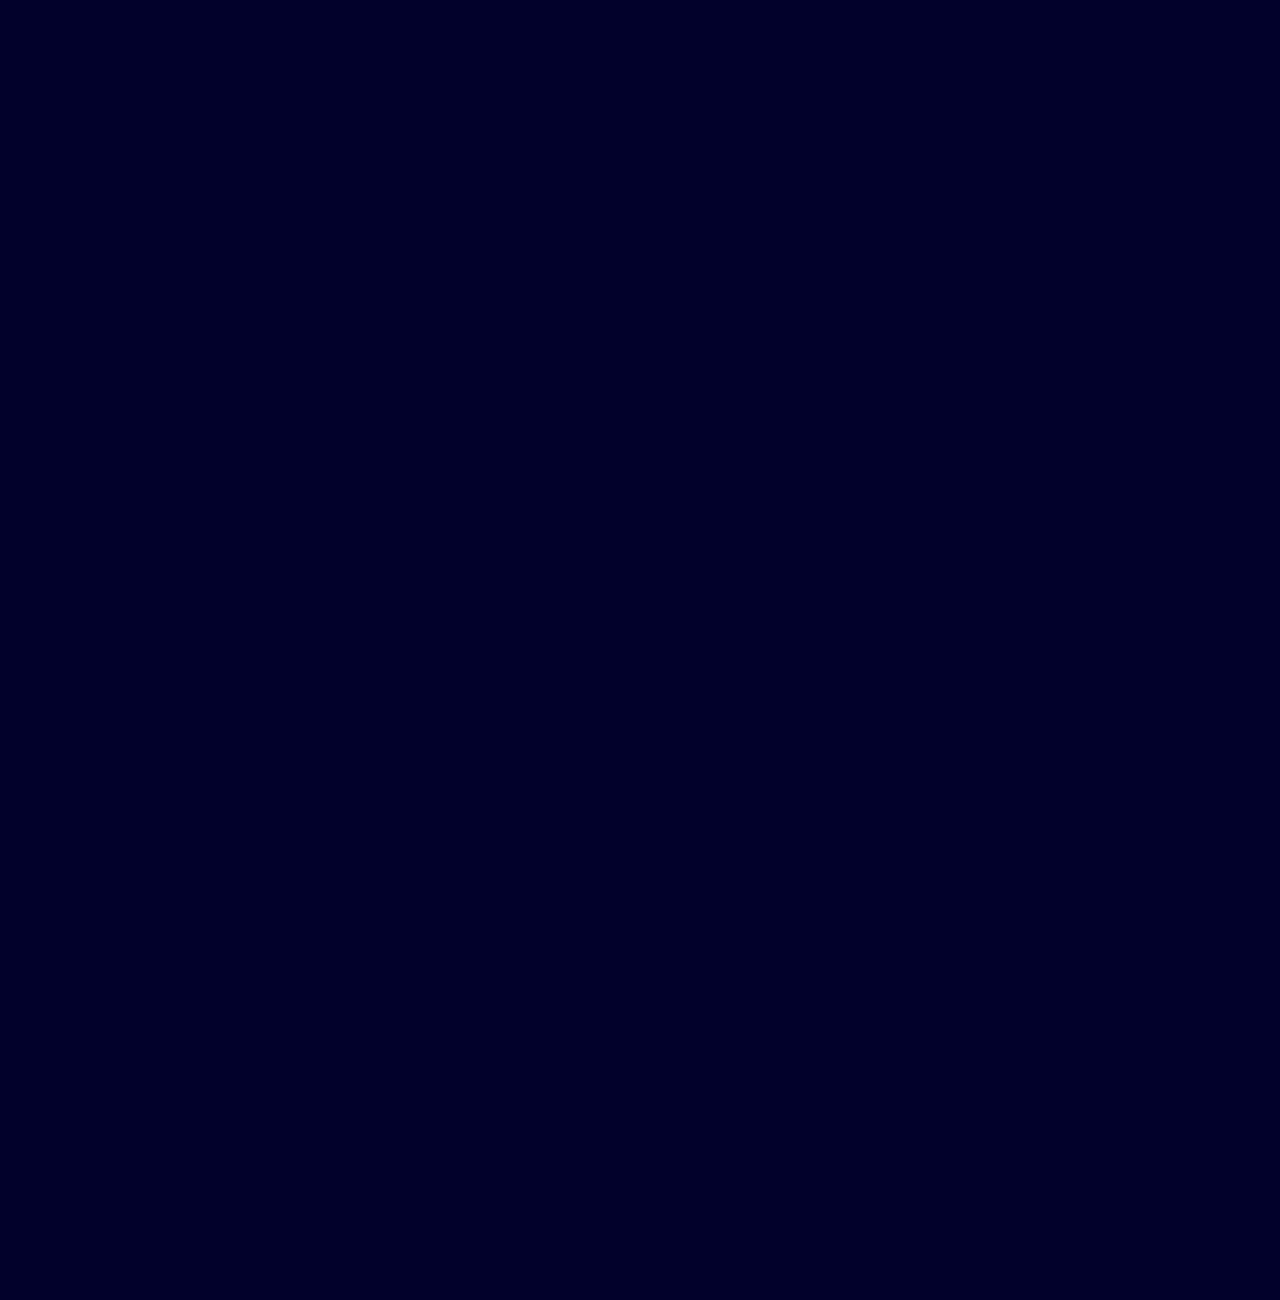
==== commit cc6eab90: "home-updated" ====
--- a/index.html
+++ b/index.html
@@ -6,7 +6,7 @@
     <link rel="stylesheet" href="style.css">
     <title>TomFoolery</title>
 </head>
-<body >
+<body class="background-img">
     <main-header></main-header>          
     <!-- <header class="navBar"> 
         <div class="mainLogo"> TomFoolery </div>
@@ -19,7 +19,24 @@
     </header>      -->
     <div class="fiTitle">This is not a title</div>
     <div class="secTitle"> and this is definitely not an E- portfolio</div>
-    <div class="triTitle">(It's actually is)</div>
+    <div class="triTitle">(It actually is)</div>
+    <div class="arrow" >
+        <img style="width: 50px;" src="image/Arrow.png">
+    </div>
+
+    <div class="introContainer" id="intro"> 
+        <div class="introLeft">
+            <div class="greetTitle"> Ah, greetings, fellow traveler!</div>
+            <div class="introContent">Welcome to this wondrous realm of mine. I am Gia Minh Do, thou may call me Tom. It seems my humble title has piqued thy interest. This dimension is crafted not from stone or spell, but the arcane arts of HTML, CSS, and JavaScript or "coding" as some might call.</div>
+            <div class="introContent-2">For now, there's no wonder to behold yet. Maybe, perchance thou wish to dive deeper into the story of my being. A portal to uncover more of who I am, beyond the surface?</div>
+            <a href="about.html" style="text-decoration: none;">
+                <div class="buttonContainer">
+                    <div ref="about.html" class="buttonText">About me</div>
+                </div>
+            </a>
+        </div>
+    </div>
+
     <script src="script.js"></script>
 </body>
 </html>
--- a/style.css
+++ b/style.css
@@ -13,6 +13,13 @@
     margin: 0;
   }
 
+.background-img{
+    background-image: url(image/DSC_6505.JPG);
+    background-repeat: no-repeat;
+    background-position: center;
+    background-attachment: fixed;
+    background-size: cover;
+}
 
 
 .navBar{
@@ -57,7 +64,7 @@
     text-decoration: none;
 }
 
-a:hover{
+.navItem:hover{
     animation: nav-hover-in ease-in 0.2s;
     font-weight: 600;
     font-size: 25px;
@@ -73,6 +80,7 @@
     margin-left: 30px;
     margin-top: -5px;
     font-family: fvf;
+    letter-spacing: 2px;
 }
 
 .clear
@@ -81,12 +89,16 @@
 }
 
 .fiTitle{
-    margin-top: 200px;
+    margin-top: 150px;
     color: #ffffff;
     text-align: center;
     font-size: 35px;
     font-weight: 700px;
-}
+    animation: fade-out linear;
+    animation-timeline: view();
+    animation-range: exit-crossing;
+}
+
 
 @keyframes color-change-in {
     from {
@@ -104,6 +116,28 @@
     text-align: center;
     font-size: 40px;
     font-style: italic;
+    animation: fade-out linear;
+    animation-timeline: view();
+    animation-range: exit-crossing;
+}
+
+.triTitle{
+    animation-delay: 20s;
+    animation: appear 0.7s;
+    margin-top: 10px;
+    color: #ffffff;
+    text-align: center;
+    font-size: 30px;
+    font-weight: 200;
+}
+
+.arrow{
+    animation-delay: 10s;
+    animation: appear ease-in 0.7s;
+    margin: auto;
+    width: 50px;
+    margin-top: 30px;
+    color: #ffffff;
 }
 
 .secTitle:hover{
@@ -111,90 +145,100 @@
     color: #ffea98;
 }
 
+@keyframes appear {
+    from{
+        opacity: 0;
+        scale: 0.5;
+    }
+    to{
+        opacity: 1;
+        scale: 1;
+    }
+}
+
+@keyframes fade-out{
+    to{
+        opacity:0;
+        scale: 0.5;
+    }
+}
+
 .introContainer{
-    width: 90%;
+    animation: appear linear;
+    animation-timeline: view();
+    animation-range: entry;
+    width: 80%;
     height: 470px;
     align-items: center;
     margin: auto;
-    margin-top: 70px;
-    background-color:#09003e;
+    margin-top: 300px;
+    /* background-color:#13094f; */
+    /* box-shadow: 20px 20px 20px 5px #030016; */
 }
 .introLeft{
     float: left;
     margin: auto;
-    width: 65%;
+    width: 100%;
     height: auto;
+    margin-bottom: 30px;
 }
 
 .greetTitle{
     text-align: center;
     margin-top: 40px;
-    margin-right: 50px;
     font-family: fvf;
     letter-spacing: 2px;
+    font-size: 40px;
+    color:white;
+}
+
+
+.introContent{
+    color:white;
+    margin: 20px;
+    margin-top: 40px;
+    font-size: 20px;
+    letter-spacing: 2px;
+    line-height: 1.8;
+    text-align: left;
+}
+
+.introContent-2{
+    width: 100%;
+    color:white;
+    margin: 20px;
+    margin-top: 40px;
+    margin-bottom: 20px;
+    font-size: 20px;
+    letter-spacing: 2px;
+    line-height: 1.8;
+    text-align: left;
+}
+
+
+
+.buttonContainer{
+    overflow: hidden;
+    text-align: center;
+    background-color: white;
+    margin: auto;
+    margin-top: 50px;
+    width: 200px;
+    height: 60px;
+    border-radius: 5px;
+    color:black;
+    
+}
+
+.buttonContainer:hover{
+    background-color: rgba(0, 0, 0, 0.445);
+    color:white;
+}
+
+.buttonText{
+    margin: auto;
+    text-align: center;
+    padding-top:15px;
     font-size: 25px;
-    color:white;
-}
-
-.introContent{
-    color:white;
-    margin-top: 30px;
-    margin: 20px;
-    font-size: 20px;
-    letter-spacing: 2px;
-    line-height: 1.8;
-    text-align: right;
-}
-
-.introRight{
-    float: right;
-    margin: auto;
-    width: 35%;
-    height: 100%;
-}
-
-.introPicture{
-    margin: 35px;
-    height: 400px;
-    width: 400px;
-    text-align: center;
-}
-
-.introPicText{
-    margin-top: 35px;
-    text-align:center;
-    color: white;
-}
-
-.valueContainer{
-    width: 90%;
-    height: 480px;
-    align-items: center;
-    margin: auto;
-    margin-top: 70px;
-    background-color:#09003e;
-}
-
-.valueLeft{
-    float: left;
-    margin: auto;
-    width: 35%;
-    height: auto;
-}
-
-.valueRight{
-    float: right;
-    margin: auto;
-    width: 65%;
-    height: 100%;
-}
-
-.valueContent{
-    color:white;
-    margin-top: 30px;
-    margin-right: 35px;
-    font-size: 20px;
-    letter-spacing: 2px;
-    line-height: 1.8;
-}
-
+    margin: 0 auto;
+}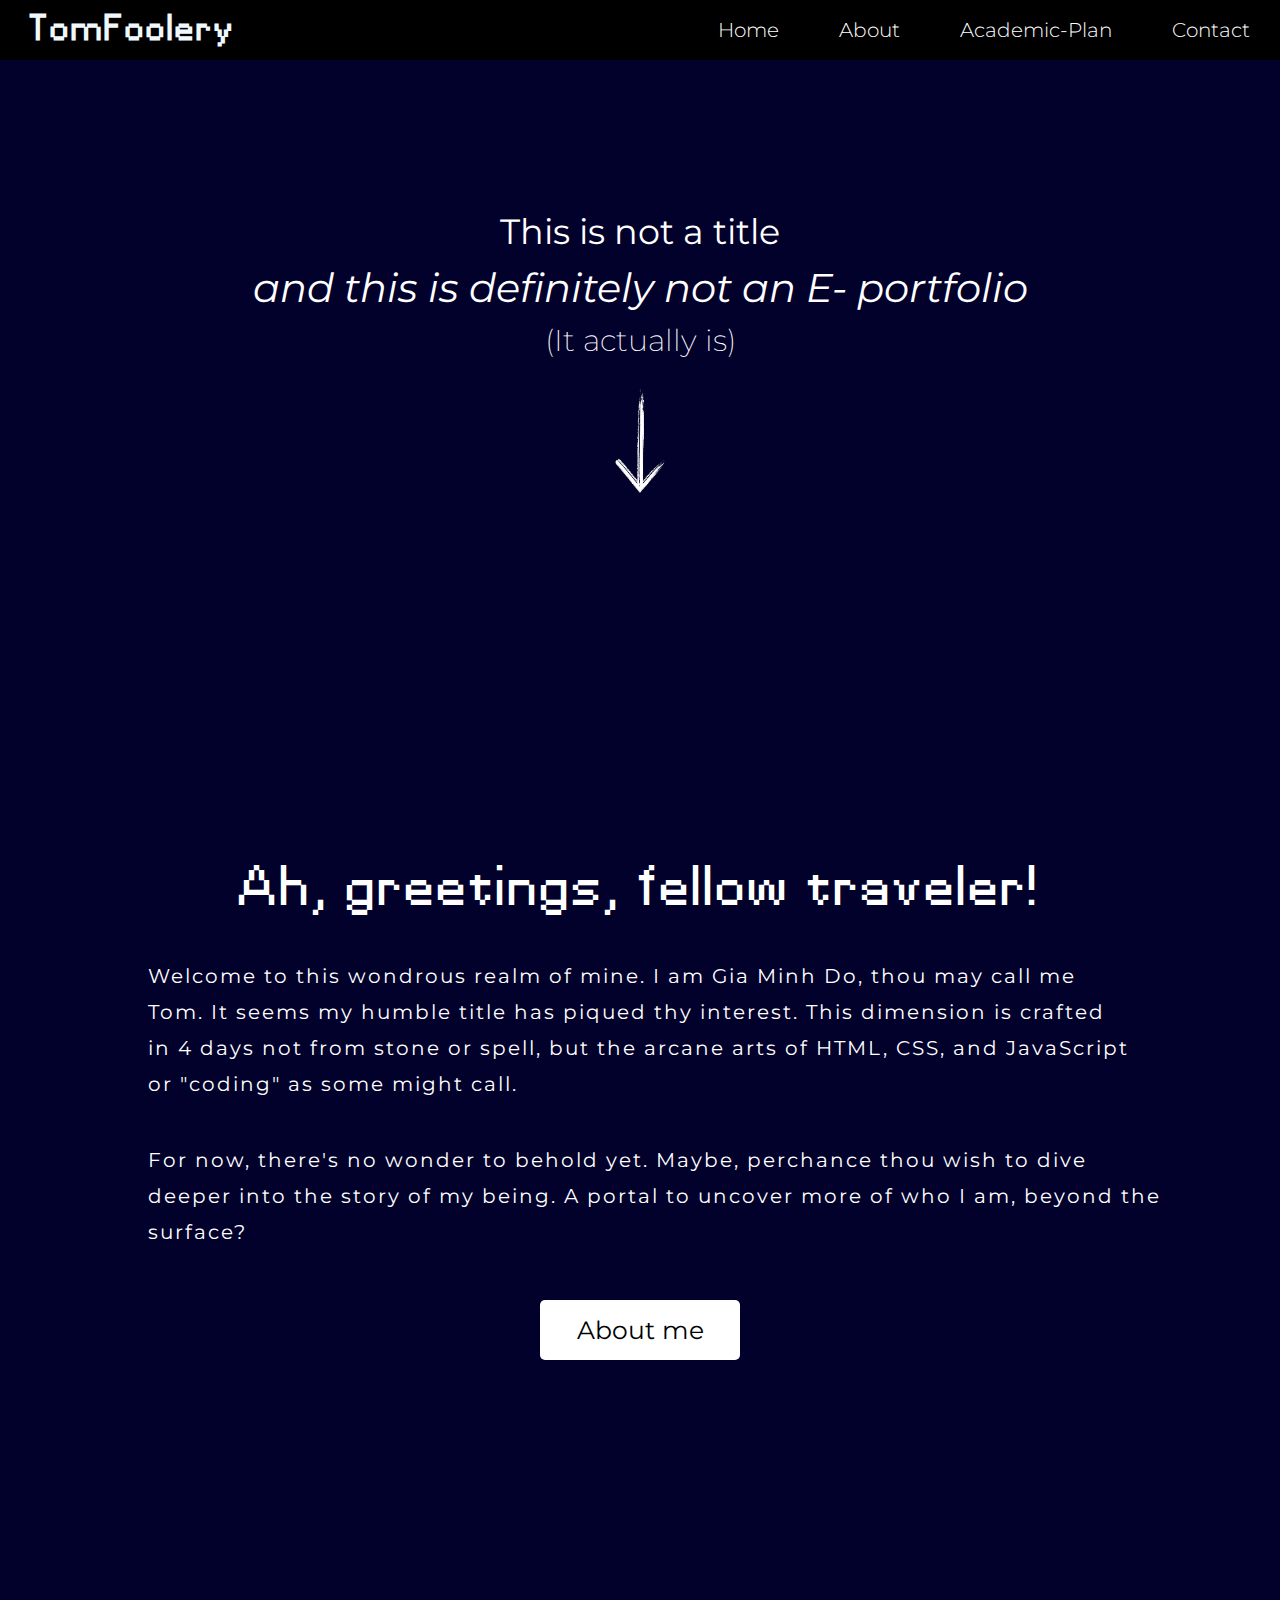
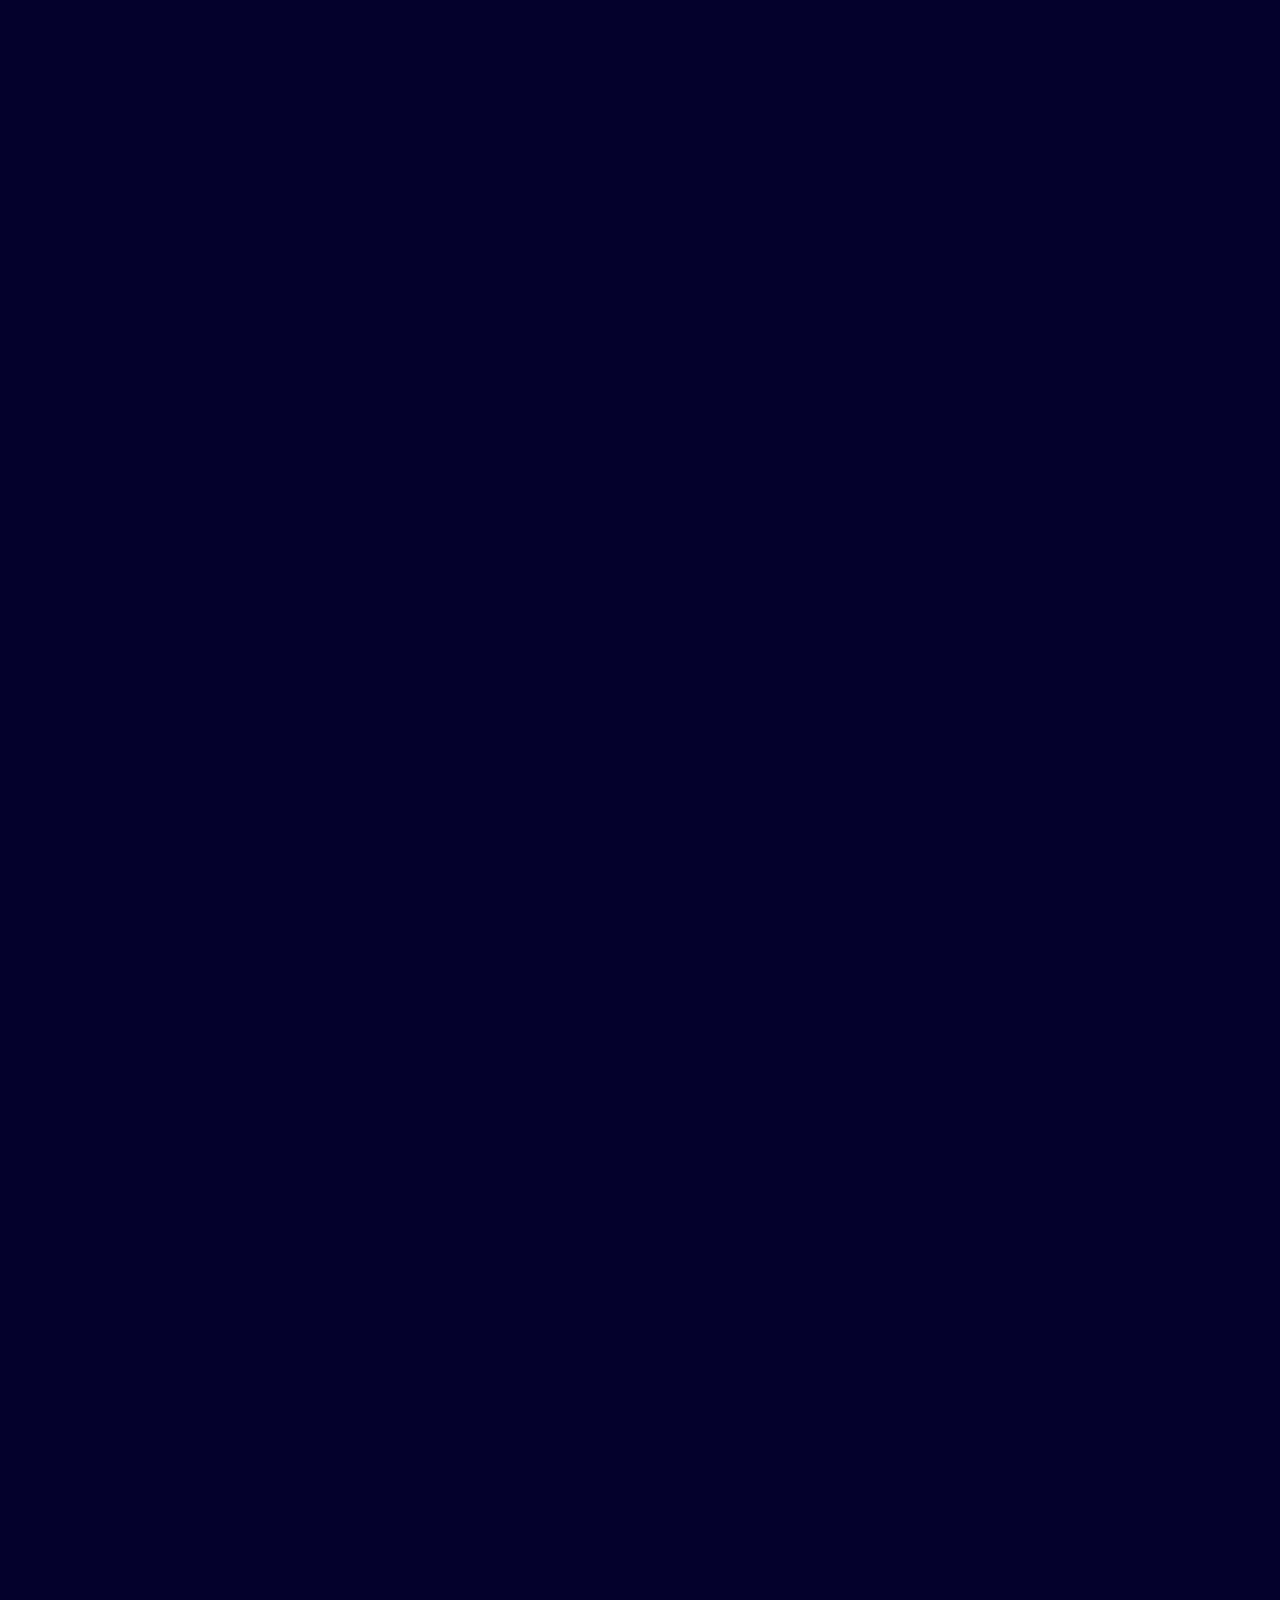
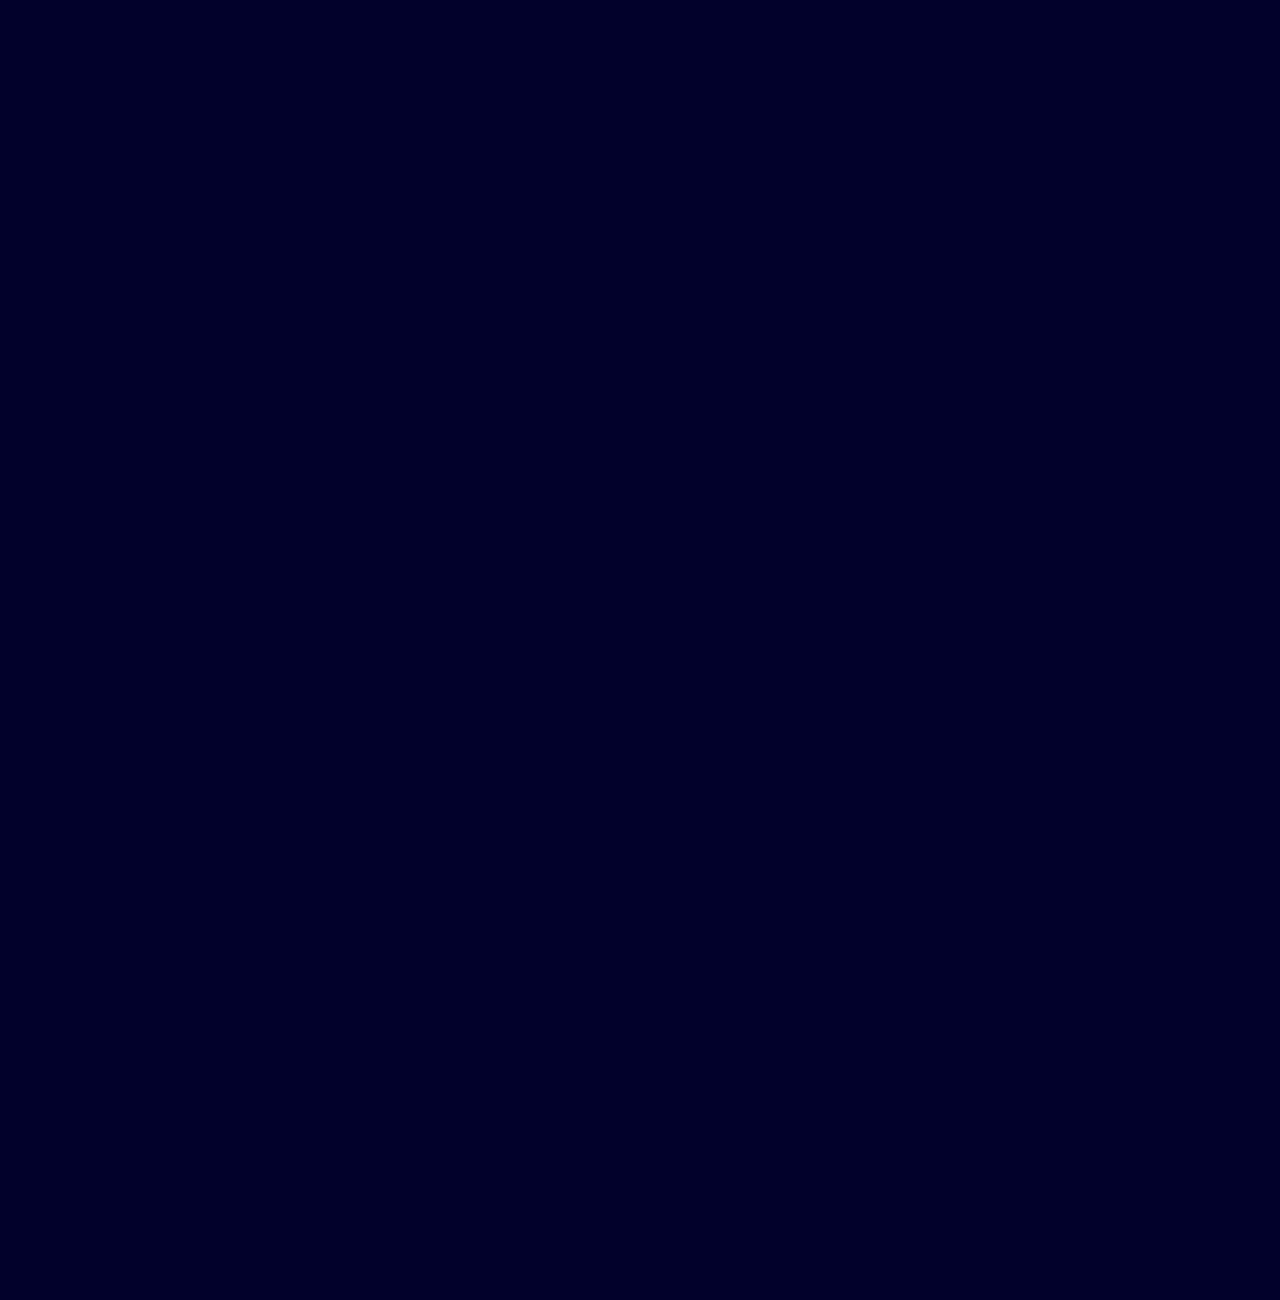
==== commit f4dbf806: "index-updated" ====
--- a/index.html
+++ b/index.html
@@ -27,7 +27,7 @@
     <div class="introContainer" id="intro"> 
         <div class="introLeft">
             <div class="greetTitle"> Ah, greetings, fellow traveler!</div>
-            <div class="introContent">Welcome to this wondrous realm of mine. I am Gia Minh Do, thou may call me Tom. It seems my humble title has piqued thy interest. This dimension is crafted not from stone or spell, but the arcane arts of HTML, CSS, and JavaScript or "coding" as some might call.</div>
+            <div class="introContent">Welcome to this wondrous realm of mine. I am Gia Minh Do, thou may call me Tom. It seems my humble title has piqued thy interest. This dimension is crafted in 4 days not from stone or spell, but the arcane arts of HTML, CSS, and JavaScript or "coding" as some might call.</div>
             <div class="introContent-2">For now, there's no wonder to behold yet. Maybe, perchance thou wish to dive deeper into the story of my being. A portal to uncover more of who I am, beyond the surface?</div>
             <a href="about.html" style="text-decoration: none;">
                 <div class="buttonContainer">
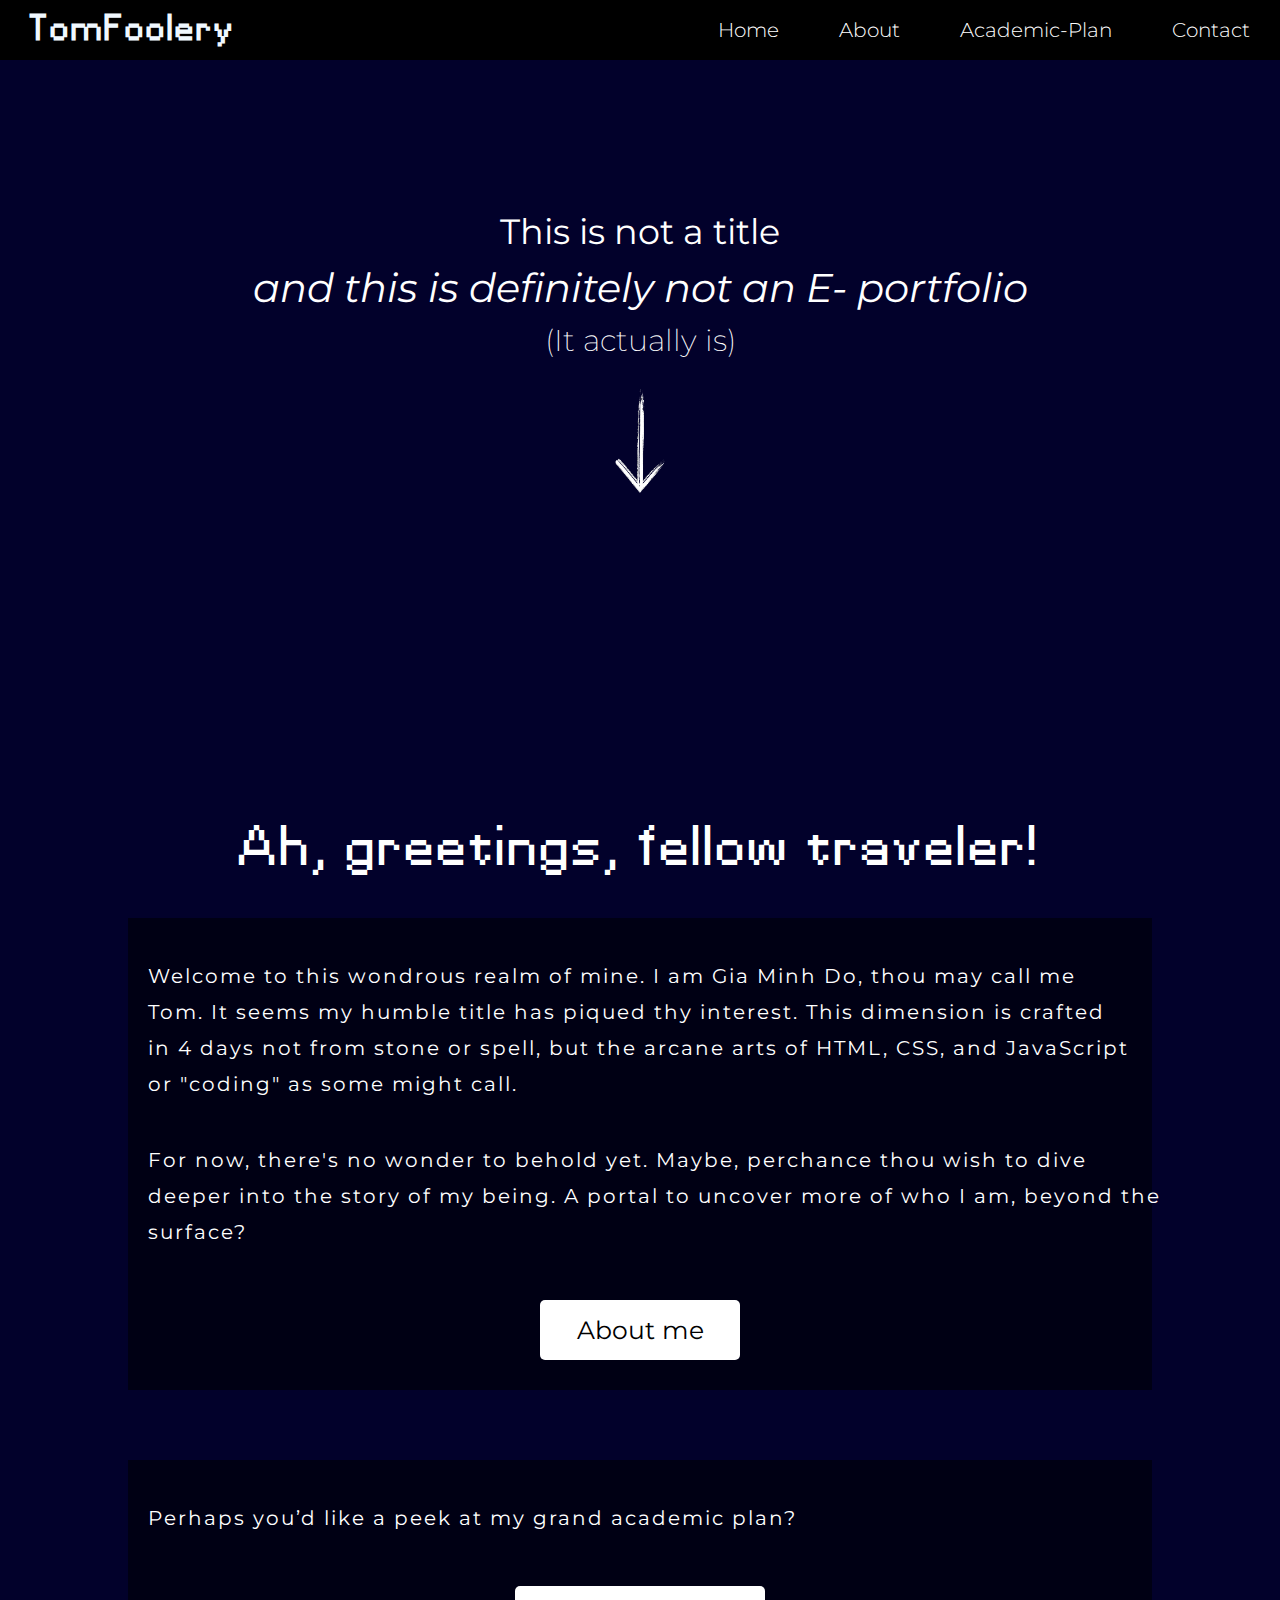
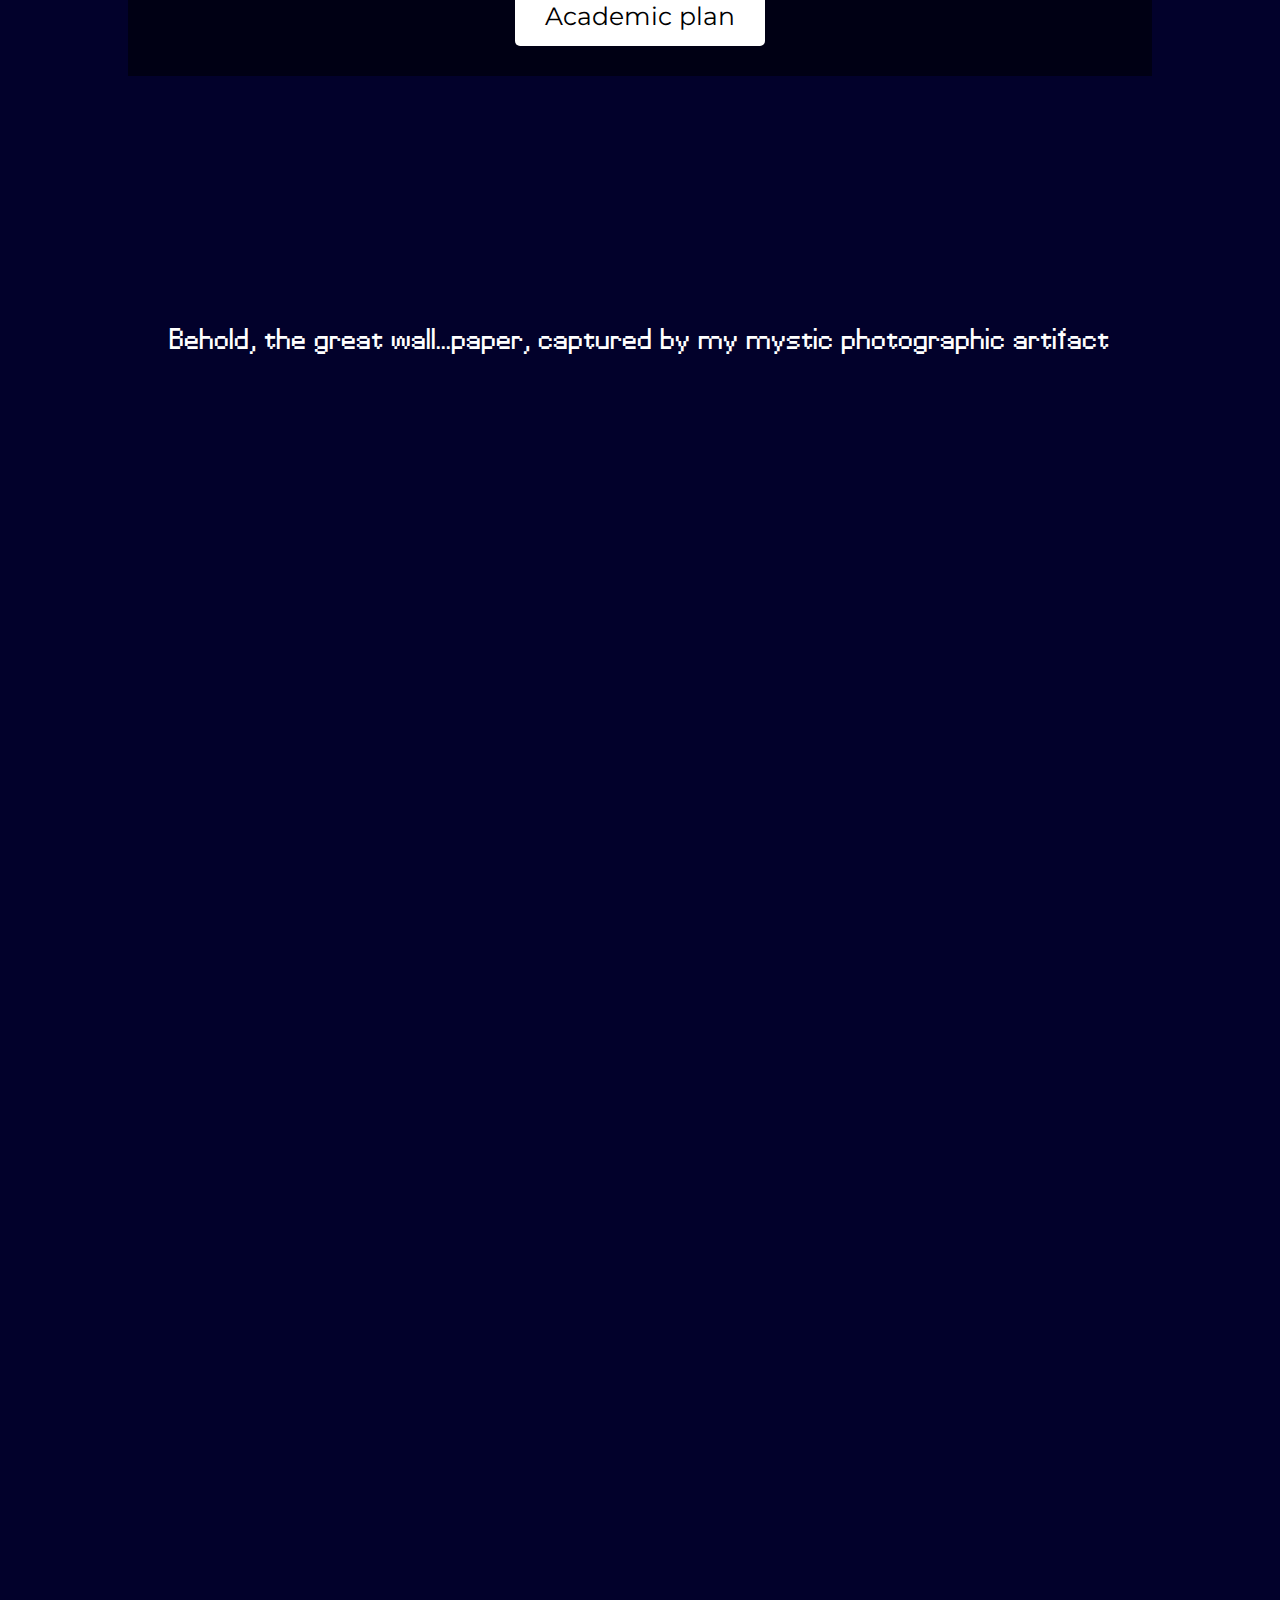
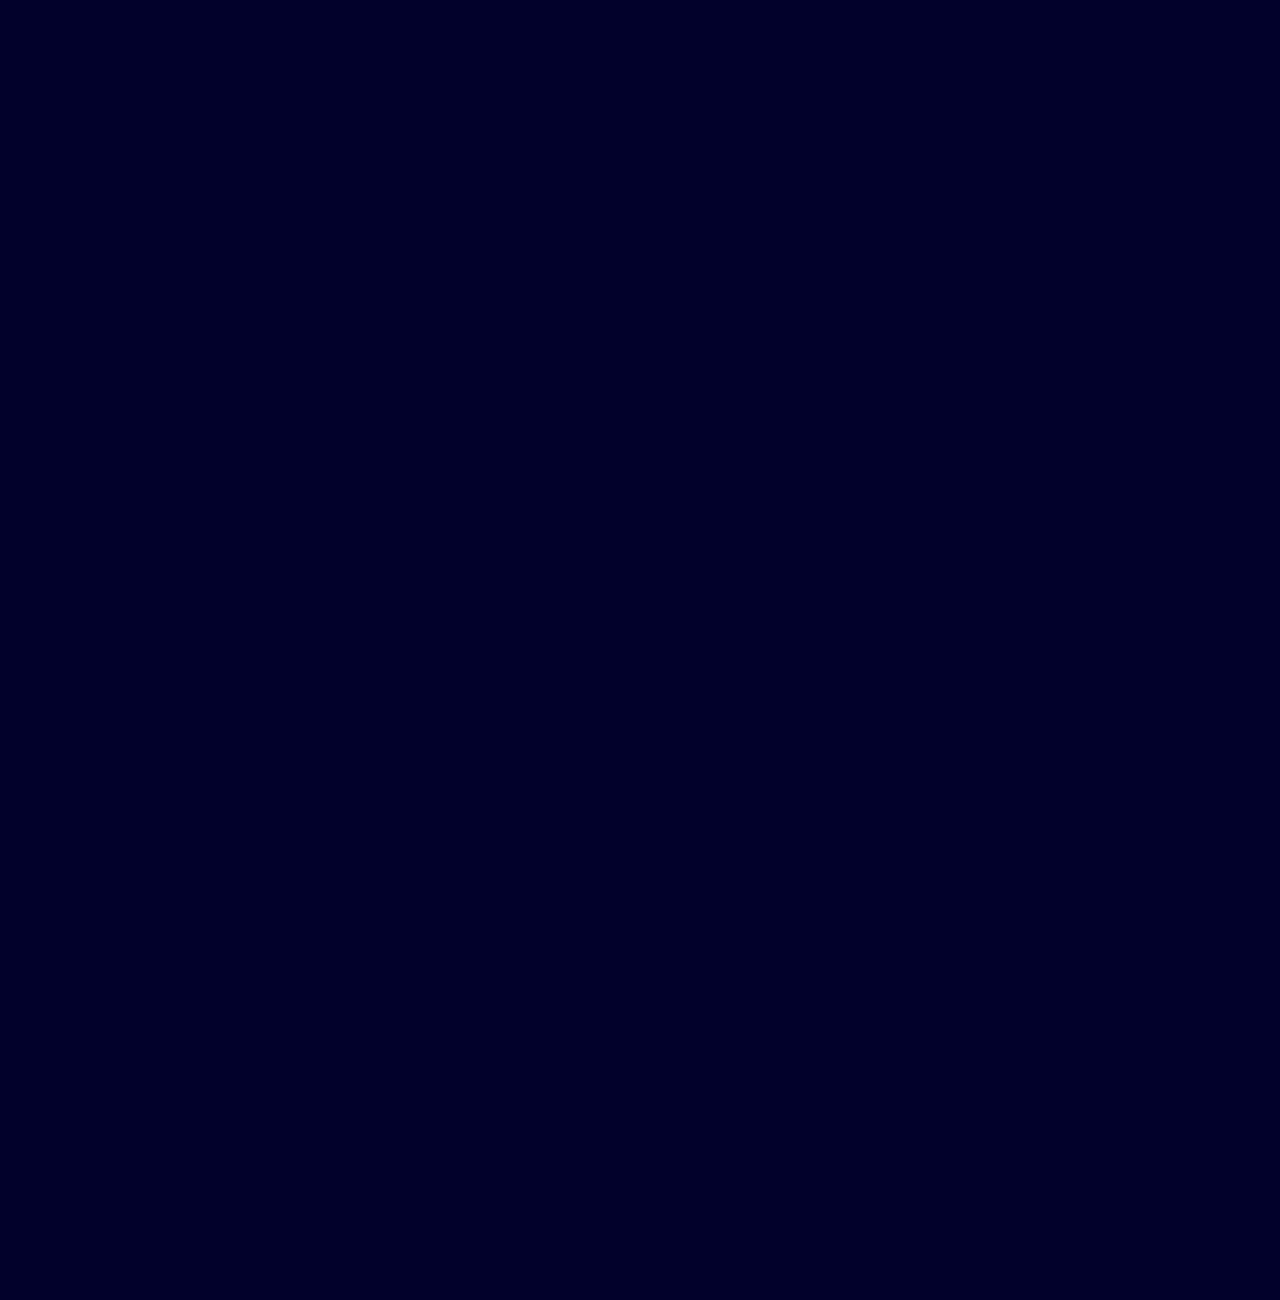
==== commit 158123a9: "index-updated" ====
--- a/index.html
+++ b/index.html
@@ -25,8 +25,8 @@
     </div>
 
     <div class="introContainer" id="intro"> 
+        <div class="greetTitle"> Ah, greetings, fellow traveler!</div>
         <div class="introLeft">
-            <div class="greetTitle"> Ah, greetings, fellow traveler!</div>
             <div class="introContent">Welcome to this wondrous realm of mine. I am Gia Minh Do, thou may call me Tom. It seems my humble title has piqued thy interest. This dimension is crafted in 4 days not from stone or spell, but the arcane arts of HTML, CSS, and JavaScript or "coding" as some might call.</div>
             <div class="introContent-2">For now, there's no wonder to behold yet. Maybe, perchance thou wish to dive deeper into the story of my being. A portal to uncover more of who I am, beyond the surface?</div>
             <a href="about.html" style="text-decoration: none;">
@@ -36,6 +36,18 @@
             </a>
         </div>
     </div>
+    <div class="introContainer-2" id="intro"> 
+        <div class="introLeft">
+            <div class="introContent">Perhaps you’d like a peek at my grand academic plan?</div>
+            <a href="plan.html" style="text-decoration: none;">
+                <div class="buttonContainer" style="width: 250px;">
+                    <div ref="about.html" class="buttonText">Academic plan</div>
+                </div>
+            </a>
+        </div>
+    </div>
+    <div class="imgTitle">Behold, the great wall...paper, captured by my mystic photographic artifact</div>
+    <script src="script.js"></script>
 
     <script src="script.js"></script>
 </body>
--- a/style.css
+++ b/style.css
@@ -175,9 +175,25 @@
     /* background-color:#13094f; */
     /* box-shadow: 20px 20px 20px 5px #030016; */
 }
+
+.introContainer-2{
+    animation: appear linear;
+    animation-timeline: view();
+    animation-range: entry;
+    width: 80%;
+    height: 470px;
+    align-items: center;
+    margin: auto;
+    margin-top: 30px;
+    /* background-color:#13094f; */
+    /* box-shadow: 20px 20px 20px 5px #030016; */
+}
+
 .introLeft{
     float: left;
     margin: auto;
+    margin-top: 40px;
+    background-color: rgba(0, 0, 0, 0.516);
     width: 100%;
     height: auto;
     margin-bottom: 30px;
@@ -223,6 +239,7 @@
     background-color: white;
     margin: auto;
     margin-top: 50px;
+    margin-bottom: 30px;
     width: 200px;
     height: 60px;
     border-radius: 5px;
@@ -241,4 +258,15 @@
     padding-top:15px;
     font-size: 25px;
     margin: 0 auto;
+}
+
+.imgTitle{
+    margin-top: 150px;
+    color: #ffffff;
+    text-align: center;
+    font-family: fvf;
+    font-size: 20px;
+    animation: fade-out linear;
+    animation-timeline: view();
+    animation-range: exit-crossing;
 }